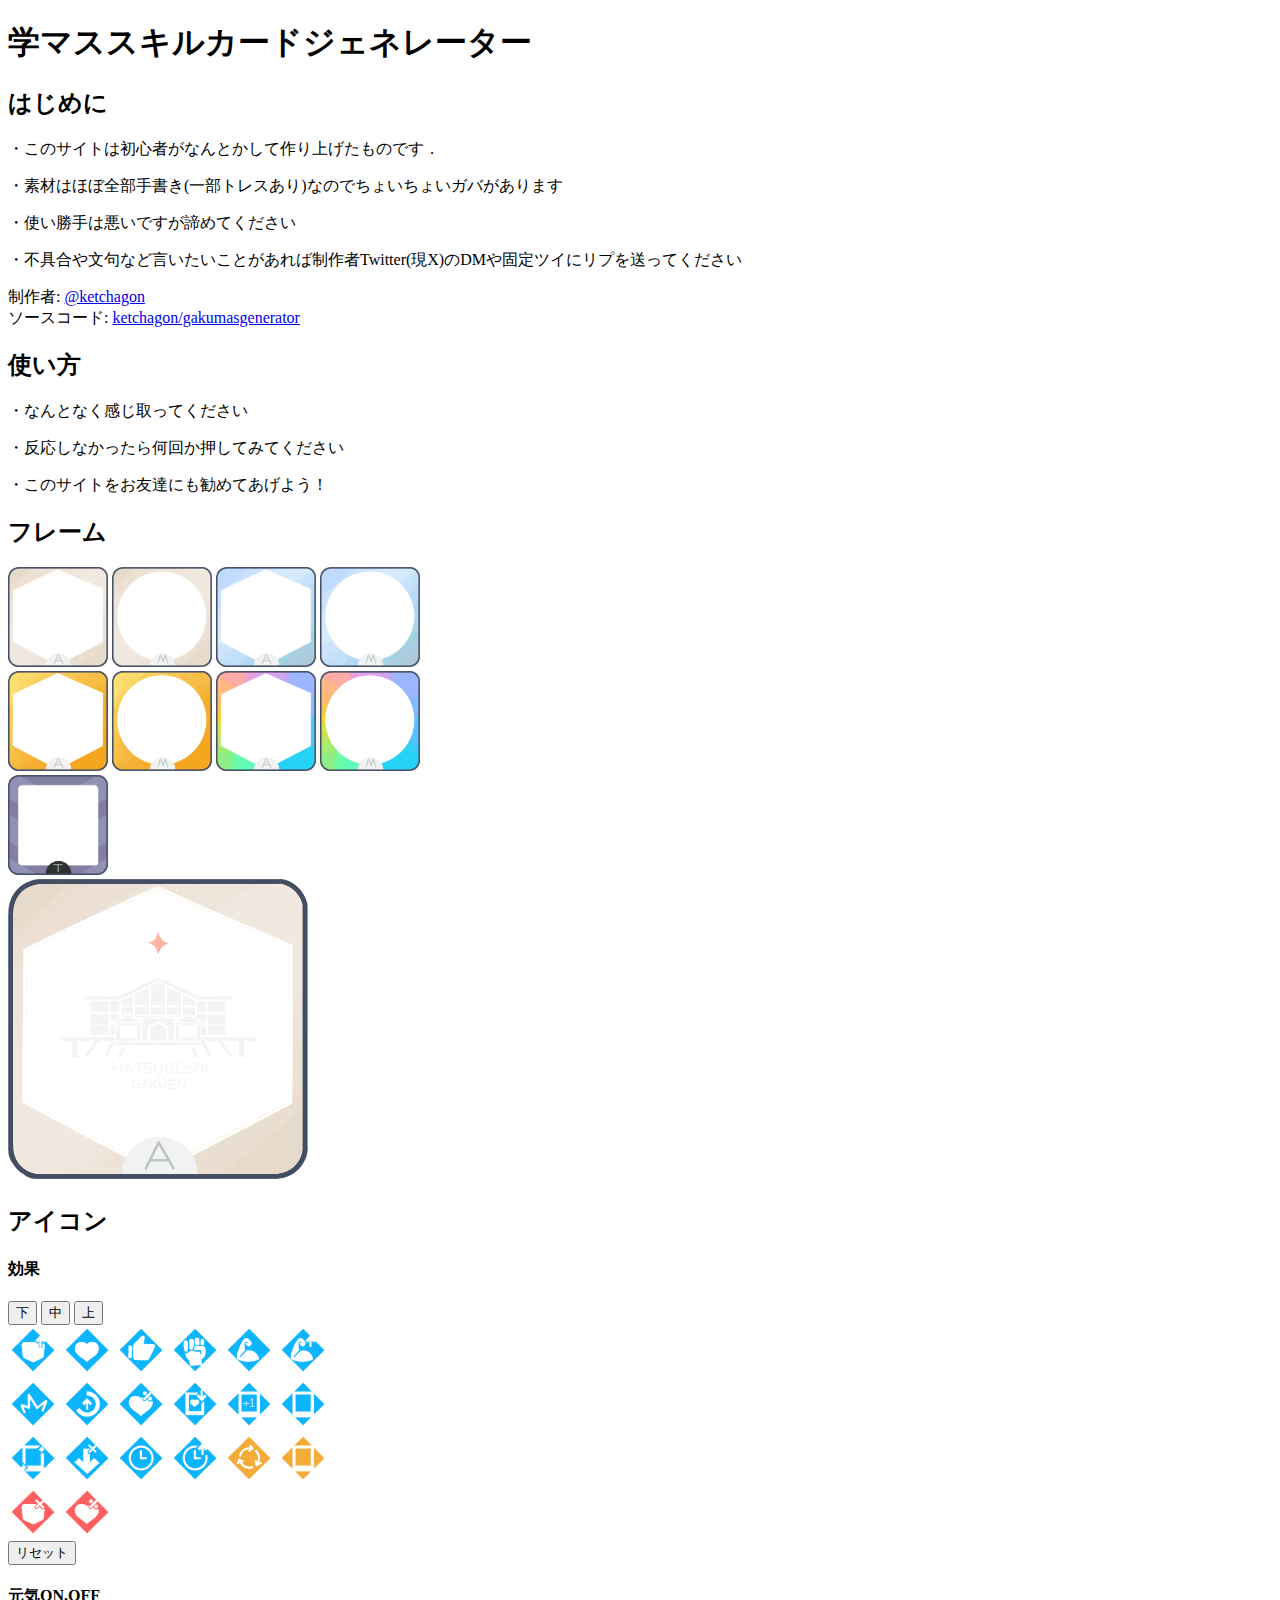
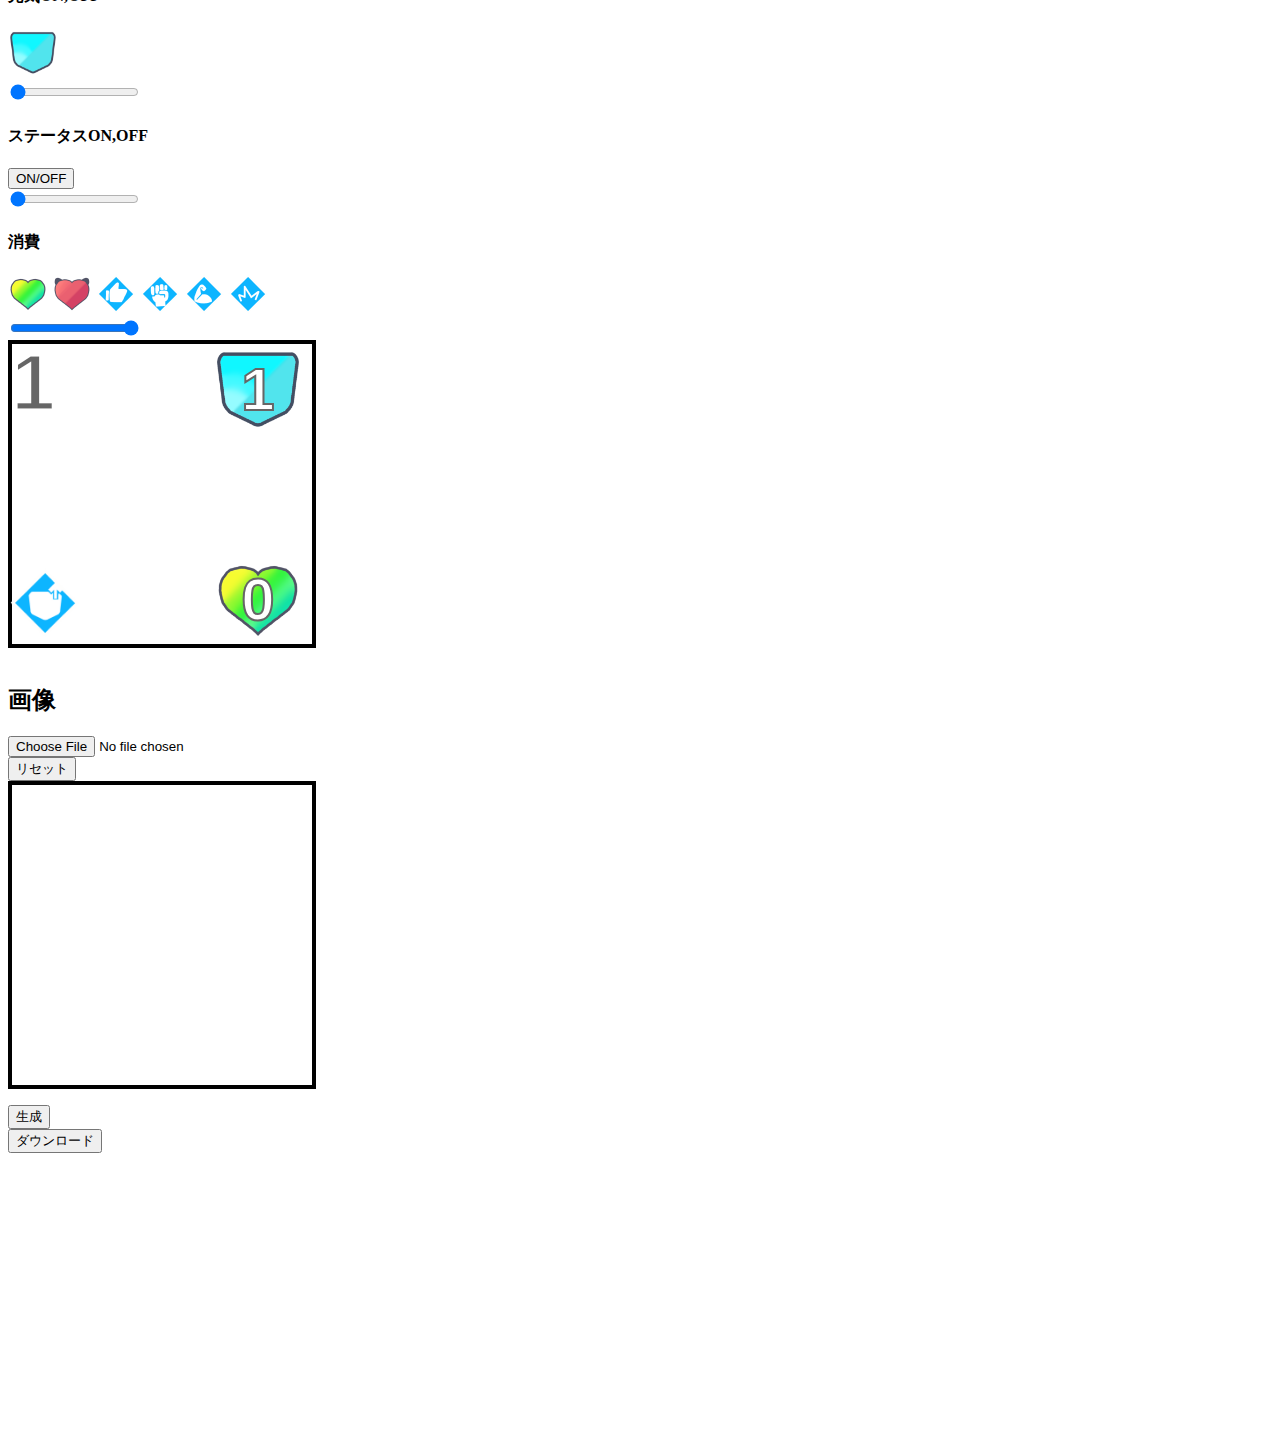
==== index.html @ db41cba2 "Update index.html" ====
<!DOCTYPE html>
<head>
    <meta charset="UTF-8">
    <title>
        学マススキルカードジェネレーター
    </title>
    <link rel="stylesheet" href="arekore.css">
    <meta name="viewport" content="width=device-width,initial-scale=1">

</head>
<body>
    <h1>学マススキルカードジェネレーター</h1>
    <section>
        <h2>はじめに</h2>
        <p>・このサイトは初心者がなんとかして作り上げたものです．</p>
        <p>・素材はほぼ全部手書き(一部トレスあり)なのでちょいちょいガバがあります</p>
        <p>・使い勝手は悪いですが諦めてください</p>
        <p>・不具合や文句など言いたいことがあれば制作者Twitter(現X)のDMや固定ツイにリプを送ってください</p>
        <p>
            制作者:
            <a href = "https://x.com/ketchagon">@ketchagon</a><br>
            ソースコード:
            <a href = "https://github.com/ketchagon/gakumasgenerator">ketchagon/gakumasgenerator</a><br>
        </p>
    </section>

    <section>
        <h2>使い方</h2>
        <p>・なんとなく感じ取ってください</p>
        <p>・反応しなかったら何回か押してみてください</p>
        <p>・このサイトをお友達にも勧めてあげよう！</p>
    </section>
    
    <section>
        <h2>フレーム</h2>
        <img src = 'image/N_A_Frame.png' onclick="NAF()" width = "100" height = "100">
        <img src = 'image/N_M_Frame.png' onclick="NMF()" width = "100" height = "100">
        <img src = 'image/R_A_Frame.png' onclick="RAF()" width = "100" height = "100">
        <img src = 'image/R_M_Frame.png' onclick="RMF()" width = "100" height = "100"><br>
        <img src = 'image/SR_A_Frame.png' onclick="SRAF()" width = "100" height = "100">
        <img src = 'image/SR_M_Frame.png' onclick="SRMF()" width = "100" height = "100">
        <img src = 'image/SSR_A_Frame.png' onclick="SSRAF()" width = "100" height = "100">
        <img src = 'image/SSR_M_Frame.png' onclick="SSRMF()" width = "100" height = "100"><br>
        <img src = 'image/T_Frame.png' onclick="TF()" width = "100" height = "100"><br>
        <div class = "layer-wrap">
            <canvas id = "Background" width = "300" height = "300"></canvas>
            <canvas id = "Frame" width = "300" height = "300"></canvas>
            
        </div><br>
        <br><br><br><br><br><br><br><br><br><br><br><br><br><br><br><br>
    </section>

    <section>
        <h2>アイコン</h2>
        <h4>効果</h4>
        <input type = "button" id = "effect1" onclick = "sita()" value = "下"></input>
        <input type = "button" id = "effect2" onclick = "naka()" value = "中"></input>
        <input type = "button" id = "effect3" onclick = "ue()" value = "上"></input><br>
    
        <img src = 'image/Genki.png' width = "50" height = "50" onclick = "genki()">
        <img src = 'image/TairyokuKaifuku.png' width = "50" height = "50" onclick = "tairyokukaifuku()">
        <img src = 'image/Kouinshou.png' width = "50" height = "50" onclick="kouinshou()">
        <img src = 'image/Yaruki.png' width = "50" height = "50" onclick="yaruki()">
        <img src = 'image/Kouchou.png' width = "50" height = "50" onclick="kouchou()">
        <img src = 'image/Zekkouchou.png' width = "50" height = "50" onclick="zekkouchou()"><br>
        <img src = 'image/Shuchu.png' width = "50" height = "50" onclick="shuchu()">
        <img src = 'image/Percent.png' width = "50" height = "50" onclick="percent()">
        <img src = 'image/ShouhiTairyokuGenshou.png' width = "50" height = "50" onclick="shouhitairyokugenshou()">
        <img src = 'image/ShouhiTairyokuSakugen.png' width = "50" height = "50" onclick="shouhitairyokusakugen()">
        <img src = 'image/CardShiyousuTsuika.png' width = "50" height = "50" onclick="cardshiyousutsuika()">
        <img src = 'image/CardDraw.png' width = "50" height = "50" onclick="carddraw()"><br>
        <img src = 'image/Card2Bai.png' width = "50" height = "50" onclick="card2bai()">
        <img src = 'image/TeikaJoutaiMukou.png' width = "50" height = "50" onclick="teikajoutaimukou()">
        <img src = 'image/NextTurn.png' width = "50" height = "50" onclick="nextturn()">
        <img src = 'image/ExTurn.png' width = "50" height = "50" onclick="exturn()">
        <img src = 'image/AfterTurn.png' width = "50" height = "50" onclick="afterturn()">
        <img src = 'image/CardGenerate.png' width = "50" height = "50" onclick="cardgenerate()"><br>
        <img src = 'image/GenkiZoukaMukou.png' width = "50" height = "50" onclick="genkizoukamukou()">
        <img src = 'image/ShouhiTairyokuZouka.png' width = "50" height = "50" onclick="shouhitairyokuzouka()"><br>
        <input type = "button" id = "Efreset" value = "リセット" onclick="efreset()"></input><br>

        <h4>元気ON,OFF</h4>
        <img src = "image/GenkiTsuika.png" width="50" height="50" onclick="genkiswich()"><br>
        <input type="range" id = "GenkiSlider" min="1" max="100" value="1" step="1">
        <br>
        <h4>ステータスON,OFF</h4>
        <input type="button" id = "status" value="ON/OFF" onclick="statusswich()"></input><br>
        <input type="range" id = "StatusSlider" min="1" max="100" value="1" step="1"><br>
        <h4>消費</h4>
        <img src = "image/GenkiShouhi.png" width="40" height="40" onclick="genkishouhi()">
        <img src = "image/TairyokuShouhi.png" width="40" height="40" onclick="tairyokushouhi()">
        <img src = "image/Kouinshou.png" width="40" height="40" onclick="kouinshoushouhi()">
        <img src = "image/Yaruki.png" width="40" height="40" onclick="yarukishouhi()">
        <img src = "image/Kouchou.png" width="40" height="40" onclick="kouchoushouhi()">
        <img src = "image/Shuchu.png" width="40" height="40" onclick="shuchushouhi()"><br>
        <input type="range" id = "ShouhiSlider" min="-10" max="0" value="0" step="1"><br>
        <div class = "layer-wrap">
            <canvas id = "kara" width = "300" height = "300"  style="border:4px solid"></canvas>
            <canvas id = "Effect1" width = "300" height = "300" ></canvas>
            <canvas id = "Effect2" width = "300" height = "300" ></canvas>
            <canvas id = "Effect3" width = "300" height = "300" ></canvas>
            <canvas id = "Genki" width = "300" height = "300"></canvas>
            <canvas id = "Shouhi" width = "300" height = "300"></canvas>
            <canvas id = "GenkiText" width="300" height="300"></canvas>
            <canvas id = "ShouhiText" width="300" height="300"></canvas>
            <canvas id = "StatusText" width="300" height="300"></canvas>
        </div>
            <br><br><br><br><br><br><br><br><br><br><br><br><br><br><br><br><br><br>
    </section>

    <section>
        <h2>画像</h2>
        <input type = "file" onchange= "ImgChange(this.files,'CardArea')"></input><br>
        <input type = "button" id = "filereset" value = "リセット" onclick = "filereset()"></input><br>
        <div class = "layer-wrap">
            <canvas id = "kara" width = "300" height = "300"  style="border:4px solid"></canvas>
            <canvas id = "CardArea" width = "300" height = "300"></canvas>
        </div>
        <br><br><br><br><br><br><br><br><br><br><br><br><br><br><br><br><br><br>
        <input type = "button" id = "generate" value = "生成" onclick="Generate()"><br>
        <input type = "button" id = "download" value = "ダウンロード" onclick="Download()"><br>
        <div class="layer-wrap">
            <canvas id = "CardGenerateArea" width="300" height="300"></canvas>
        </div>
        <br>
    </section>

    <script>
        var efpos = 1;
        var gesw = 1;
        var stsw = 1;

        window.onload = function(){
            var bgcvs = document.getElementById("Background");
            var bgctx = bgcvs.getContext('2d');
            var bgimg = new Image();
            bgimg.src = "image/N_Back.png";
            bgimg.onload = function(){
                bgctx.drawImage(bgimg,0,0,300,300);
            }

            var frcvs = document.getElementById("Frame");
            var frctx = frcvs.getContext('2d');
            var frimg = new Image();
            frimg.src = "image/N_A_Frame.png";
            frimg.onload = function(){
                frctx.drawImage(frimg,0,0,300,300);
            }

            var efcvs = document.getElementById("Effect1");
            var efctx = efcvs.getContext('2d');
            var efimg = new Image();
            efimg.src = "image/Genki.png";
            efimg.onload = function(){
                efctx.drawImage(efimg,2,228,70,70);
            }

            var gecvs = document.getElementById("Genki");
            var gectx = gecvs.getContext('2d');
            var geimg = new Image();
            geimg.src = "image/GenkiTsuika.png";
            geimg.onload = function(){
                gectx.drawImage(geimg,205,5,90,90);
            }

            var shcvs = document.getElementById("Shouhi");
            var shctx = shcvs.getContext('2d');
            var shimg = new Image();
            shimg.src = "image/GenkiShouhi.png";
            shimg.onload = function(){
                shctx.drawImage(shimg,205,215,90,90);
            }

            var gsl = document.getElementById("GenkiSlider");
            var gtcvs = document.getElementById("GenkiText");
            var gtctx = gtcvs.getContext('2d');
            gtctx.font = "bold 60px Arial";
            gtctx.textAlign = "center";
            gtctx.strokeStyle = "#666666";
            gtctx.fillStyle = "#ffffff";
            gtctx.lineWidth = "2";
            gtctx.fillText(gsl.value,250,70);
            gtctx.strokeText(gsl.value,250,70);

            var ssl = document.getElementById("ShouhiSlider");
            var sscvs = document.getElementById("ShouhiText");
            var ssctx = sscvs.getContext('2d');
            ssctx.font ="bold 60px Arial";
            ssctx.textAlign = "center";
            ssctx.strokeStyle = "#666666";
            ssctx.fillStyle = "#ffffff";
            ssctx.lineWidth = "2";
            ssctx.fillText(ssl.value,250,280);
            ssctx.strokeText(ssl.value,250,280);

            var stl = document.getElementById("StatusSlider");
            var stcvs = document.getElementById("StatusText");
            var stctx = stcvs.getContext('2d');
            stctx.font ="bold 80px Arial";
            stctx.textAlign = "left";
            stctx.strokeStyle = "#ffffff";
            stctx.fillStyle = "#666666";
            stctx.lineWidth = "3";
            stctx.fillText(stl.value,3,70);
            stctx.strokeText(stl.value,3,70);
        }


        function ImgChange(files,CardArea){
            var cacvs = document.getElementById("CardArea");
            var cactx = cacvs.getContext('2d');
            var reader = new FileReader();
            reader.onload = function(event){
                var gazo = new Image();
                gazo.onload = function(){
                    var gazoW = gazo.naturalWidth;
                    var gazoH = gazo.naturalHeight;
                    var 縦横比 = gazoH / gazoW;
                    if(縦横比 <= 1){
                        var afterW = 300;
                        var after = 1 / gazoW;
                        var afterH = after * gazoH;
                    }
                    else{
                        var afterH = 300;
                        var after = 1 / gazoH;
                        var afterW = after * gazoW;
                    }
                    cactx.clearRect(0, 0, 300, 300);
                    cactx.drawImage(gazo,0,0,300,300);
                    cactx.clearRect(0, 0, 30, 30); //左上
                    cactx.clearRect(270, 0, 30, 30); //右上
                    cactx.clearRect(0, 270, 30, 30); //左下
                    cactx.clearRect(270, 270, 30, 30); //右下
                    cactx.clearRect(0, 0, 300, 2); //上
                    cactx.clearRect(0, 298, 300, 2); //下
                    cactx.clearRect(0, 0, 10, 300); //左
                    cactx.clearRect(290, 0, 10, 300); //右
                }
                gazo.src = event.target.result;
            }
            reader.readAsDataURL(files[0]);
        }

        function filereset(){
            var cacvs = document.getElementById("CardArea");
            var cactx = cacvs.getContext('2d');
            cactx.clearRect(0,0,300,300);
        }

        function NAF(){
            var frcvs = document.getElementById("Frame");
            var frctx = frcvs.getContext('2d');
            var frimg = new Image();
            frimg.src = "image/N_A_Frame.png";
            frimg.onload = function(){
                frctx.clearRect(0, 0, 300, 300);
                frctx.drawImage(frimg,0,0,300,300);
            }
            var bgcvs = document.getElementById("Background");
            var bgctx = bgcvs.getContext('2d');
            var bgimg = new Image();
            bgimg.src = "image/N_Back.png";
            bgimg.onload = function(){
                bgctx.clearRect(0, 0, 300, 300);
                bgctx.drawImage(bgimg,0,0,300,300);
            }
        }

        function NMF(){
            var frcvs = document.getElementById("Frame");
            var frctx = frcvs.getContext('2d');
            var frimg = new Image();
            frimg.src = "image/N_M_Frame.png";
            frimg.onload = function(){
                frctx.clearRect(0, 0, 300, 300);
                frctx.drawImage(frimg,0,0,300,300);
            }
            var bgcvs = document.getElementById("Background");
            var bgctx = bgcvs.getContext('2d');
            var bgimg = new Image();
            bgimg.src = "image/N_Back.png";
            bgimg.onload = function(){
                bgctx.clearRect(0, 0, 300, 300);
                bgctx.drawImage(bgimg,0,0,300,300);
            }
        }

        function RAF(){
            var frcvs = document.getElementById("Frame");
            var frctx = frcvs.getContext('2d');
            var frimg = new Image();
            frimg.src = "image/R_A_Frame.png";
            frimg.onload = function(){
                frctx.clearRect(0, 0, 300, 300);
                frctx.drawImage(frimg,0,0,300,300);
            }
            var bgcvs = document.getElementById("Background");
            var bgctx = bgcvs.getContext('2d');
            var bgimg = new Image();
            bgimg.src = "image/R_Back.png";
            bgimg.onload = function(){
                bgctx.clearRect(0, 0, 300, 300);
                bgctx.drawImage(bgimg,0,0,300,300);
            }
        }

        function RMF(){
            var frcvs = document.getElementById("Frame");
            var frctx = frcvs.getContext('2d');
            var frimg = new Image();
            frimg.src = "image/R_M_Frame.png";
            frimg.onload = function(){
                frctx.clearRect(0, 0, 300, 300);
                frctx.drawImage(frimg,0,0,300,300);
            }
            var bgcvs = document.getElementById("Background");
            var bgctx = bgcvs.getContext('2d');
            var bgimg = new Image();
            bgimg.src = "image/R_Back.png";
            bgimg.onload = function(){
                bgctx.clearRect(0, 0, 300, 300);
                bgctx.drawImage(bgimg,0,0,300,300);
            }
        }

        function SRAF(){
            var frcvs = document.getElementById("Frame");
            var frctx = frcvs.getContext('2d');
            var frimg = new Image();
            frimg.src = "image/SR_A_Frame.png";
            frimg.onload = function(){
                frctx.clearRect(0, 0, 300, 300);
                frctx.drawImage(frimg,0,0,300,300);
            }
            var bgcvs = document.getElementById("Background");
            var bgctx = bgcvs.getContext('2d');
            var bgimg = new Image();
            bgimg.src = "image/SR_Back.png";
            bgimg.onload = function(){
                bgctx.clearRect(0, 0, 300, 300);
                bgctx.drawImage(bgimg,0,0,300,300);
            }
        }

        function SRMF(){
            var frcvs = document.getElementById("Frame");
            var frctx = frcvs.getContext('2d');
            var frimg = new Image();
            frimg.src = "image/SR_M_Frame.png";
            frimg.onload = function(){
                frctx.clearRect(0, 0, 300, 300);
                frctx.drawImage(frimg,0,0,300,300);
            }
            var bgcvs = document.getElementById("Background");
            var bgctx = bgcvs.getContext('2d');
            var bgimg = new Image();
            bgimg.src = "image/SR_Back.png";
            bgimg.onload = function(){
                bgctx.clearRect(0, 0, 300, 300);
                bgctx.drawImage(bgimg,0,0,300,300);
            }
        }

        function SSRAF(){
            var frcvs = document.getElementById("Frame");
            var frctx = frcvs.getContext('2d');
            var frimg = new Image();
            frimg.src = "image/SSR_A_Frame.png";
            frimg.onload = function(){
                frctx.clearRect(0, 0, 300, 300);
                frctx.drawImage(frimg,0,0,300,300);
            }
            var bgcvs = document.getElementById("Background");
            var bgctx = bgcvs.getContext('2d');
            var bgimg = new Image();
            bgimg.src = "image/SSR_Back.png";
            bgimg.onload = function(){
                bgctx.clearRect(0, 0, 300, 300);
                bgctx.drawImage(bgimg,0,0,300,300);
            }
        }

        function SSRMF(){
            var frcvs = document.getElementById("Frame");
            var frctx = frcvs.getContext('2d');
            var frimg = new Image();
            frimg.src = "image/SSR_M_Frame.png";
            frimg.onload = function(){
                frctx.clearRect(0, 0, 300, 300);
                frctx.drawImage(frimg,0,0,300,300);
            }
            var bgcvs = document.getElementById("Background");
            var bgctx = bgcvs.getContext('2d');
            var bgimg = new Image();
            bgimg.src = "image/SSR_Back.png";
            bgimg.onload = function(){
                bgctx.clearRect(0, 0, 300, 300);
                bgctx.drawImage(bgimg,0,0,300,300);
            }
        }

        function TF(){
            var frcvs = document.getElementById("Frame");
            var frctx = frcvs.getContext('2d');
            var frimg = new Image();
            frimg.src = "image/T_Frame.png";
            frimg.onload = function(){
                frctx.clearRect(0, 0, 300, 300);
                frctx.drawImage(frimg,0,0,300,300);
            }
            var bgcvs = document.getElementById("Background");
            var bgctx = bgcvs.getContext('2d');
            var bgimg = new Image();
            bgimg.src = "image/T_Back.png";
            bgimg.onload = function(){
                bgctx.clearRect(0, 0, 300, 300);
                bgctx.drawImage(bgimg,0,0,300,300);
            }
        }

        function sita(){
            efpos = 1;
        }
        function naka(){
            efpos = 2;
        }
        function ue(){
            efpos = 3;
        }

        function genki(){
            var efimg = new Image();
            efimg.src = "image/Genki.png";
            if(efpos == 1){
                var efcvs = document.getElementById("Effect1");
                var efctx = efcvs.getContext('2d'); 
                efimg.onload = function(){
                    efctx.clearRect(0, 0, 300, 300);
                    efctx.drawImage(efimg,2,228,70,70);
                }
            }
            else if(efpos == 2){
                var efcvs = document.getElementById("Effect2");
                var efctx = efcvs.getContext('2d');
                efimg.onload = function(){
                    efctx.clearRect(0, 0, 300, 300);
                    efctx.drawImage(efimg,2,163,70,70);
                }
            }
            else{
                var efcvs = document.getElementById("Effect3");
                var efctx = efcvs.getContext('2d');
                efimg.onload = function(){
                    efctx.clearRect(0, 0, 300, 300);
                    efctx.drawImage(efimg,2,98,70,70);
                }
            }
            
        }

        function tairyokukaifuku(){
            var efimg = new Image();
            efimg.src = "image/TairyokuKaifuku.png";
            if(efpos == 1){
                
                var efcvs = document.getElementById("Effect1");
                var efctx = efcvs.getContext('2d');
                efimg.onload = function(){
                    efctx.clearRect(0, 0, 300, 300);
                    efctx.drawImage(efimg,2,228,70,70);
                }
            }
            else if(efpos == 2){
                var efcvs = document.getElementById("Effect2");
                var efctx = efcvs.getContext('2d');
                efimg.onload = function(){
                    efctx.clearRect(0, 0, 300, 300);
                    efctx.drawImage(efimg,2,163,70,70);
                }
            }
            else{
                var efcvs = document.getElementById("Effect3");
                var efctx = efcvs.getContext('2d');
                efimg.onload = function(){
                    efctx.clearRect(0, 0, 300, 300);
                    efctx.drawImage(efimg,2,98,70,70);
                }
            }
            
        }
        
        function kouinshou(){
            var efimg = new Image();
            efimg.src = "image/Kouinshou.png";
            if(efpos == 1){
                var efcvs = document.getElementById("Effect1");
                var efctx = efcvs.getContext('2d');
                efimg.onload = function(){
                    efctx.clearRect(0, 0, 300, 300);
                    efctx.drawImage(efimg,2,228,70,70);
                }
            }
            else if(efpos == 2){
                var efcvs = document.getElementById("Effect2");
                var efctx = efcvs.getContext('2d');
                efimg.onload = function(){
                    efctx.clearRect(0, 0, 300, 300);
                    efctx.drawImage(efimg,2,163,70,70);
                }
            }
            else{
                var efcvs = document.getElementById("Effect3");
                var efctx = efcvs.getContext('2d');
                efimg.onload = function(){
                    efctx.clearRect(0, 0, 300, 300);
                    efctx.drawImage(efimg,2,98,70,70);
                }
            }
            
        }

        function yaruki(){
            var efimg = new Image();
            efimg.src = "image/Yaruki.png";
            if(efpos == 1){
                var efcvs = document.getElementById("Effect1");
                var efctx = efcvs.getContext('2d');
                efimg.onload = function(){
                    efctx.clearRect(0, 0, 300, 300);
                    efctx.drawImage(efimg,2,228,70,70);
                }
            }
            else if(efpos == 2){
                var efcvs = document.getElementById("Effect2");
                var efctx = efcvs.getContext('2d');
                efimg.onload = function(){
                    efctx.clearRect(0, 0, 300, 300);
                    efctx.drawImage(efimg,2,163,70,70);
                }
            }
            else{
                var efcvs = document.getElementById("Effect3");
                var efctx = efcvs.getContext('2d');
                efimg.onload = function(){
                    efctx.clearRect(0, 0, 300, 300);
                    efctx.drawImage(efimg,2,98,70,70);
                }
            }
            
        }

        function kouchou(){
            var efimg = new Image();
            efimg.src = "image/Kouchou.png";
            if(efpos == 1){
                var efcvs = document.getElementById("Effect1");
                var efctx = efcvs.getContext('2d');
                efimg.onload = function(){
                    efctx.clearRect(0, 0, 300, 300);
                    efctx.drawImage(efimg,2,228,70,70);
                }
            }
            else if(efpos == 2){
                var efcvs = document.getElementById("Effect2");
                var efctx = efcvs.getContext('2d');
                efimg.onload = function(){
                    efctx.clearRect(0, 0, 300, 300);
                    efctx.drawImage(efimg,2,163,70,70);
                }
            }
            else{
                var efcvs = document.getElementById("Effect3");
                var efctx = efcvs.getContext('2d');
                efimg.onload = function(){
                    efctx.clearRect(0, 0, 300, 300);
                    efctx.drawImage(efimg,2,98,70,70);
                }
            }
            
        }

        function zekkouchou(){
            var efimg = new Image();
            efimg.src = "image/Zekkouchou.png";
            if(efpos == 1){
                var efcvs = document.getElementById("Effect1");
                var efctx = efcvs.getContext('2d');
                efimg.onload = function(){
                    efctx.clearRect(0, 0, 300, 300);
                    efctx.drawImage(efimg,2,228,70,70);
                }
            }
            else if(efpos == 2){
                var efcvs = document.getElementById("Effect2");
                var efctx = efcvs.getContext('2d');
                efimg.onload = function(){
                    efctx.clearRect(0, 0, 300, 300);
                    efctx.drawImage(efimg,2,163,70,70);
                }
            }
            else{
                var efcvs = document.getElementById("Effect3");
                var efctx = efcvs.getContext('2d');
                efimg.onload = function(){
                    efctx.clearRect(0, 0, 300, 300);
                    efctx.drawImage(efimg,2,98,70,70);
                }
            }
            
        }

        function shuchu(){
            var efimg = new Image();
            efimg.src = "image/Shuchu.png";
            if(efpos == 1){
                var efcvs = document.getElementById("Effect1");
                var efctx = efcvs.getContext('2d');
                efimg.onload = function(){
                    efctx.clearRect(0, 0, 300, 300);
                    efctx.drawImage(efimg,2,228,70,70);
                }
            }
            else if(efpos == 2){
                var efcvs = document.getElementById("Effect2");
                var efctx = efcvs.getContext('2d');
                efimg.onload = function(){
                    efctx.clearRect(0, 0, 300, 300);
                    efctx.drawImage(efimg,2,163,70,70);
                }
            }
            else{
                var efcvs = document.getElementById("Effect3");
                var efctx = efcvs.getContext('2d');
                efimg.onload = function(){
                    efctx.clearRect(0, 0, 300, 300);
                    efctx.drawImage(efimg,2,98,70,70);
                }
            }
            
        }

        function percent(){
            var efimg = new Image();
            efimg.src = "image/Percent.png";
            if(efpos == 1){
                var efcvs = document.getElementById("Effect1");
                var efctx = efcvs.getContext('2d');
                efimg.onload = function(){
                    efctx.clearRect(0, 0, 300, 300);
                    efctx.drawImage(efimg,2,228,70,70);
                }
            }
            else if(efpos == 2){
                var efcvs = document.getElementById("Effect2");
                var efctx = efcvs.getContext('2d');
                efimg.onload = function(){
                    efctx.clearRect(0, 0, 300, 300);
                    efctx.drawImage(efimg,2,163,70,70);
                }
            }
            else{
                var efcvs = document.getElementById("Effect3");
                var efctx = efcvs.getContext('2d');
                efimg.onload = function(){
                    efctx.clearRect(0, 0, 300, 300);
                    efctx.drawImage(efimg,2,98,70,70);
                }
            }
            
        }

        function shouhitairyokugenshou(){
            var efimg = new Image();
            efimg.src = "image/ShouhiTairyokuGenshou.png";
            if(efpos == 1){
                var efcvs = document.getElementById("Effect1");
                var efctx = efcvs.getContext('2d');
                efimg.onload = function(){
                    efctx.clearRect(0, 0, 300, 300);
                    efctx.drawImage(efimg,2,228,70,70);
                }
            }
            else if(efpos == 2){
                var efcvs = document.getElementById("Effect2");
                var efctx = efcvs.getContext('2d');
                efimg.onload = function(){
                    efctx.clearRect(0, 0, 300, 300);
                    efctx.drawImage(efimg,2,163,70,70);
                }
            }
            else{
                var efcvs = document.getElementById("Effect3");
                var efctx = efcvs.getContext('2d');
                efimg.onload = function(){
                    efctx.clearRect(0, 0, 300, 300);
                    efctx.drawImage(efimg,2,98,70,70);
                }
            }
            
        }

        function shouhitairyokusakugen(){
            var efimg = new Image();
            efimg.src = "image/ShouhiTairyokuSakugen.png";
            if(efpos == 1){
                var efcvs = document.getElementById("Effect1");
                var efctx = efcvs.getContext('2d');
                efimg.onload = function(){
                    efctx.clearRect(0, 0, 300, 300);
                    efctx.drawImage(efimg,2,228,70,70);
                }
            }
            else if(efpos == 2){
                var efcvs = document.getElementById("Effect2");
                var efctx = efcvs.getContext('2d');
                efimg.onload = function(){
                    efctx.clearRect(0, 0, 300, 300);
                    efctx.drawImage(efimg,2,163,70,70);
                }
            }
            else{
                var efcvs = document.getElementById("Effect3");
                var efctx = efcvs.getContext('2d');
                efimg.onload = function(){
                    efctx.clearRect(0, 0, 300, 300);
                    efctx.drawImage(efimg,2,98,70,70);
                }
            }
            
        }

        function cardshiyousutsuika(){
            var efimg = new Image();
            efimg.src = "image/CardShiyousuTsuika.png";
            if(efpos == 1){
                var efcvs = document.getElementById("Effect1");
                var efctx = efcvs.getContext('2d');
                efimg.onload = function(){
                    efctx.clearRect(0, 0, 300, 300);
                    efctx.drawImage(efimg,2,228,70,70);
                }
            }
            else if(efpos == 2){
                var efcvs = document.getElementById("Effect2");
                var efctx = efcvs.getContext('2d');
                efimg.onload = function(){
                    efctx.clearRect(0, 0, 300, 300);
                    efctx.drawImage(efimg,2,163,70,70);
                }
            }
            else{
                var efcvs = document.getElementById("Effect3");
                var efctx = efcvs.getContext('2d');
                efimg.onload = function(){
                    efctx.clearRect(0, 0, 300, 300);
                    efctx.drawImage(efimg,2,98,70,70);
                }
            }
            
        }

        function carddraw(){
            var efimg = new Image();
            efimg.src = "image/CardDraw.png";
            if(efpos == 1){
                var efcvs = document.getElementById("Effect1");
                var efctx = efcvs.getContext('2d');
                efimg.onload = function(){
                    efctx.clearRect(0, 0, 300, 300);
                    efctx.drawImage(efimg,2,228,70,70);
                }
            }
            else if(efpos == 2){
                var efcvs = document.getElementById("Effect2");
                var efctx = efcvs.getContext('2d');
                efimg.onload = function(){
                    efctx.clearRect(0, 0, 300, 300);
                    efctx.drawImage(efimg,2,163,70,70);
                }
            }
            else{
                var efcvs = document.getElementById("Effect3");
                var efctx = efcvs.getContext('2d');
                efimg.onload = function(){
                    efctx.clearRect(0, 0, 300, 300);
                    efctx.drawImage(efimg,2,98,70,70);
                }
            }
            
        }

        function card2bai(){
            var efimg = new Image();
            efimg.src = "image/Card2Bai.png";
            if(efpos == 1){
                var efcvs = document.getElementById("Effect1");
                var efctx = efcvs.getContext('2d');
                efimg.onload = function(){
                    efctx.clearRect(0, 0, 300, 300);
                    efctx.drawImage(efimg,2,228,70,70);
                }
            }
            else if(efpos == 2){
                var efcvs = document.getElementById("Effect2");
                var efctx = efcvs.getContext('2d');
                efimg.onload = function(){
                    efctx.clearRect(0, 0, 300, 300);
                    efctx.drawImage(efimg,2,163,70,70);
                }
            }
            else{
                var efcvs = document.getElementById("Effect3");
                var efctx = efcvs.getContext('2d');
                efimg.onload = function(){
                    efctx.clearRect(0, 0, 300, 300);
                    efctx.drawImage(efimg,2,98,70,70);
                }
            }
            
        }
        
        function teikajoutaimukou(){
            var efimg = new Image();
            efimg.src = "image/TeikaJoutaiMukou.png";
            if(efpos == 1){
                var efcvs = document.getElementById("Effect1");
                var efctx = efcvs.getContext('2d');
                efimg.onload = function(){
                    efctx.clearRect(0, 0, 300, 300);
                    efctx.drawImage(efimg,2,228,70,70);
                }
            }
            else if(efpos == 2){
                var efcvs = document.getElementById("Effect2");
                var efctx = efcvs.getContext('2d');
                efimg.onload = function(){
                    efctx.clearRect(0, 0, 300, 300);
                    efctx.drawImage(efimg,2,163,70,70);
                }
            }
            else{
                var efcvs = document.getElementById("Effect3");
                var efctx = efcvs.getContext('2d');
                efimg.onload = function(){
                    efctx.clearRect(0, 0, 300, 300);
                    efctx.drawImage(efimg,2,98,70,70);
                }
            }
            
        }

        function nextturn(){
            var efimg = new Image();
            efimg.src = "image/NextTurn.png";
            if(efpos == 1){
                var efcvs = document.getElementById("Effect1");
                var efctx = efcvs.getContext('2d');
                efimg.onload = function(){
                    efctx.clearRect(0, 0, 300, 300);
                    efctx.drawImage(efimg,2,228,70,70);
                }
            }
            else if(efpos == 2){
                var efcvs = document.getElementById("Effect2");
                var efctx = efcvs.getContext('2d');
                efimg.onload = function(){
                    efctx.clearRect(0, 0, 300, 300);
                    efctx.drawImage(efimg,2,163,70,70);
                }
            }
            else{
                var efcvs = document.getElementById("Effect3");
                var efctx = efcvs.getContext('2d');
                efimg.onload = function(){
                    efctx.clearRect(0, 0, 300, 300);
                    efctx.drawImage(efimg,2,98,70,70);
                }
            }
            
        }

        function exturn(){
            var efimg = new Image();
            efimg.src = "image/ExTurn.png";
            if(efpos == 1){
                var efcvs = document.getElementById("Effect1");
                var efctx = efcvs.getContext('2d');
                efimg.onload = function(){
                    efctx.clearRect(0, 0, 300, 300);
                    efctx.drawImage(efimg,2,228,70,70);
                }
            }
            else if(efpos == 2){
                var efcvs = document.getElementById("Effect2");
                var efctx = efcvs.getContext('2d');
                efimg.onload = function(){
                    efctx.clearRect(0, 0, 300, 300);
                    efctx.drawImage(efimg,2,163,70,70);
                }
            }
            else{
                var efcvs = document.getElementById("Effect3");
                var efctx = efcvs.getContext('2d');
                efimg.onload = function(){
                    efctx.clearRect(0, 0, 300, 300);
                    efctx.drawImage(efimg,2,98,70,70);
                }
            }
            
        }

        function afterturn(){
            var efimg = new Image();
            efimg.src = "image/AfterTurn.png";
            if(efpos == 1){
                var efcvs = document.getElementById("Effect1");
                var efctx = efcvs.getContext('2d');
                efimg.onload = function(){
                    efctx.clearRect(0, 0, 300, 300);
                    efctx.drawImage(efimg,2,228,70,70);
                }
            }
            else if(efpos == 2){
                var efcvs = document.getElementById("Effect2");
                var efctx = efcvs.getContext('2d');
                efimg.onload = function(){
                    efctx.clearRect(0, 0, 300, 300);
                    efctx.drawImage(efimg,2,163,70,70);
                }
            }
            else{
                var efcvs = document.getElementById("Effect3");
                var efctx = efcvs.getContext('2d');
                efimg.onload = function(){
                    efctx.clearRect(0, 0, 300, 300);
                    efctx.drawImage(efimg,2,98,70,70);
                }
            }
            
        }

        function cardgenerate(){
            var efimg = new Image();
            efimg.src = "image/CardGenerate.png";
            if(efpos == 1){
                var efcvs = document.getElementById("Effect1");
                var efctx = efcvs.getContext('2d');
                efimg.onload = function(){
                    efctx.clearRect(0, 0, 300, 300);
                    efctx.drawImage(efimg,2,228,70,70);
                }
            }
            else if(efpos == 2){
                var efcvs = document.getElementById("Effect2");
                var efctx = efcvs.getContext('2d');
                efimg.onload = function(){
                    efctx.clearRect(0, 0, 300, 300);
                    efctx.drawImage(efimg,2,163,70,70);
                }
            }
            else{
                var efcvs = document.getElementById("Effect3");
                var efctx = efcvs.getContext('2d');
                efimg.onload = function(){
                    efctx.clearRect(0, 0, 300, 300);
                    efctx.drawImage(efimg,2,98,70,70);
                }
            }
            
        }

        function shouhitairyokuzouka(){
            var efimg = new Image();
            efimg.src = "image/ShouhiTairyokuZouka.png";
            if(efpos == 1){
                var efcvs = document.getElementById("Effect1");
                var efctx = efcvs.getContext('2d');
                efimg.onload = function(){
                    efctx.clearRect(0, 0, 300, 300);
                    efctx.drawImage(efimg,2,228,70,70);
                }
            }
            else if(efpos == 2){
                var efcvs = document.getElementById("Effect2");
                var efctx = efcvs.getContext('2d');
                efimg.onload = function(){
                    efctx.clearRect(0, 0, 300, 300);
                    efctx.drawImage(efimg,2,163,70,70);
                }
            }
            else{
                var efcvs = document.getElementById("Effect3");
                var efctx = efcvs.getContext('2d');
                efimg.onload = function(){
                    efctx.clearRect(0, 0, 300, 300);
                    efctx.drawImage(efimg,2,98,70,70);
                }
            }
            
        }

        function genkizoukamukou(){
            var efimg = new Image();
            efimg.src = "image/GenkiZoukaMukou.png";
            if(efpos == 1){
                var efcvs = document.getElementById("Effect1");
                var efctx = efcvs.getContext('2d');
                efimg.onload = function(){
                    efctx.clearRect(0, 0, 300, 300);
                    efctx.drawImage(efimg,2,228,70,70);
                }
            }
            else if(efpos == 2){
                var efcvs = document.getElementById("Effect2");
                var efctx = efcvs.getContext('2d');
                efimg.onload = function(){
                    efctx.clearRect(0, 0, 300, 300);
                    efctx.drawImage(efimg,2,163,70,70);
                }
            }
            else{
                var efcvs = document.getElementById("Effect3");
                var efctx = efcvs.getContext('2d');
                efimg.onload = function(){
                    efctx.clearRect(0, 0, 300, 300);
                    efctx.drawImage(efimg,2,98,70,70);
                }
            }
            
        }

        function efreset(){
            var ef1cvs = document.getElementById("Effect1");
            var ef1ctx = ef1cvs.getContext('2d');
            ef1ctx.clearRect(0, 0, 300, 300);

            var ef2cvs = document.getElementById("Effect2");
            var ef2ctx = ef2cvs.getContext('2d');
            ef2ctx.clearRect(0, 0, 300, 300);

            var ef3cvs = document.getElementById("Effect3");
            var ef3ctx = ef3cvs.getContext('2d');
            ef3ctx.clearRect(0, 0, 300, 300);
        }

        function genkiswich(){
            var gecvs = document.getElementById("Genki");
            var gectx = gecvs.getContext('2d');
            var gsl = document.getElementById("GenkiSlider");
            var gtcvs = document.getElementById("GenkiText");
            var gtctx = gtcvs.getContext('2d');
            
            if(gesw == 1){
                gectx.clearRect(0, 0, 300, 300);
                gtctx.clearRect(0, 0, 300, 300);
                gesw = 0;
            }
            else{
                var geimg = new Image();
                geimg.src = "image/GenkiTsuika.png";
                geimg.onload = function(){
                    gectx.drawImage(geimg,205,5,90,90);
                }
                gtctx.font = ("bold 60px Arial");
                gtctx.textAlign = "center";
                gtctx.fillStyle = "#ffffff";
                gtctx.lineWidth = "2";
                gtctx.clearRect(0,0,300,300);
                gtctx.fillText(gsl.value,250,70);
                gtctx.strokeText(gsl.value,250,70);
                gesw = 1;
            } 
        }

        function statusswich(){
            var stl = document.getElementById("StatusSlider");
            var stcvs = document.getElementById("StatusText");
            var stctx = stcvs.getContext('2d');
            
            if(stsw == 1){
                stctx.clearRect(0, 0, 300, 300);
                stsw = 0;
            }
            else{
                stctx.font = "bold 80px Arial"
                stctx.textAlign = "left";
                stctx.strokeStyle = "#ffffff";
                stctx.fillStyle = "#666666";
                stctx.lineWidth = "3";
                stctx.clearRect(0,0,300,300);
                stctx.fillText(stl.value,1,70);
                stctx.strokeText(stl.value,1,70);
                stsw = 1;
            } 
        }

        function genkishouhi(){
            var shcvs = document.getElementById("Shouhi");
            var shctx = shcvs.getContext('2d');
            var shimg = new Image();
            shimg.src = "image/GenkiShouhi.png";
            shimg.onload = function(){
                shctx.clearRect(0,0,300,300);
                shctx.drawImage(shimg,205,215,90,90);
            }
        }

        function tairyokushouhi(){
            var shcvs = document.getElementById("Shouhi");
            var shctx = shcvs.getContext('2d');
            var shimg = new Image();
            shimg.src = "image/TairyokuShouhi.png";
            shimg.onload = function(){
                shctx.clearRect(0,0,300,300);
                shctx.drawImage(shimg,205,215,90,90);
            }
        }

        function kouinshoushouhi(){
            var shcvs = document.getElementById("Shouhi");
            var shctx = shcvs.getContext('2d');
            var shimg = new Image();
            shimg.src = "image/Kouinshou.png";
            shimg.onload = function(){
                shctx.clearRect(0,0,300,300);
                shctx.drawImage(shimg,205,175,90,90);
            }
        }

        function yarukishouhi(){
            var shcvs = document.getElementById("Shouhi");
            var shctx = shcvs.getContext('2d');
            var shimg = new Image();
            shimg.src = "image/Yaruki.png";
            shimg.onload = function(){
                shctx.clearRect(0,0,300,300);
                shctx.drawImage(shimg,205,175,90,90);
            }
        }

        function kouchoushouhi(){
            var shcvs = document.getElementById("Shouhi");
            var shctx = shcvs.getContext('2d');
            var shimg = new Image();
            shimg.src = "image/Kouchou.png";
            shimg.onload = function(){
                shctx.clearRect(0,0,300,300);
                shctx.drawImage(shimg,205,175,90,90);
            }
        }

        function shuchushouhi(){
            var shcvs = document.getElementById("Shouhi");
            var shctx = shcvs.getContext('2d');
            var shimg = new Image();
            shimg.src = "image/Shuchu.png";
            shimg.onload = function(){
                shctx.clearRect(0,0,300,300);
                shctx.drawImage(shimg,205,175,90,90);
            }
        }

        function genkitsuika(){
            var gsl = document.getElementById("GenkiSlider");
            var gtcvs = document.getElementById("GenkiText");
            var gtctx = gtcvs.getContext('2d');
            gtctx.font = ("bold 60px Arial");
            gtctx.textAlign = "center";
            gtctx.fillStyle = "#ffffff";
            gtctx.lineWidth = "2";
            
            if(gesw == 1){
                gtctx.clearRect(0,0,300,300);
                gtctx.fillText(gsl.value,250,70);
                gtctx.strokeText(gsl.value,250,70);
            }
        }

        function cost(){
            var ssl = document.getElementById("ShouhiSlider");
            var sscvs = document.getElementById("ShouhiText");
            var ssctx = sscvs.getContext('2d');
            ssctx.font =("bold 60px Arial");
            ssctx.textAlign = "center";
            ssctx.fillStyle = "#ffffff";
            ssctx.lineWidth = "2";
            ssctx.clearRect(0,0,300,300);
            ssctx.fillText(ssl.value,250,280);
            ssctx.strokeText(ssl.value,250,280);
        }

        function statusup(){
            var stl = document.getElementById("StatusSlider");
            var stcvs = document.getElementById("StatusText");
            var stctx = stcvs.getContext('2d');
            stctx.font = "bold 80px Arial"
            stctx.textAlign = "left";
            stctx.strokeStyle = "#ffffff";
            stctx.fillStyle = "#666666";
            stctx.lineWidth = "3";
            
            if(stsw == 1){
                stctx.clearRect(0,0,300,300);
                stctx.fillText(stl.value,3,70);
                stctx.strokeText(stl.value,3,70);
            }
        }

        var gsl = document.getElementById("GenkiSlider");
        gsl.addEventListener('input',genkitsuika);

        var ssl = document.getElementById("ShouhiSlider");
        ssl.addEventListener('input',cost);

        var stl = document.getElementById("StatusSlider");
        stl.addEventListener('input',statusup);

        

        function Generate(){
            var bgcvs =document.getElementById("Background");
            var bgctx = bgcvs.getContext('2d');

            var cacvs = document.getElementById("CardArea");
            var cactx = cacvs.getContext('2d');

            var frcvs = document.getElementById("Frame");
            var frctx = frcvs.getContext('2d');

            var ef1cvs = document.getElementById("Effect1");
            var ef1ctx = ef1cvs.getContext('2d');

            var ef2cvs = document.getElementById("Effect2");
            var ef2ctx = ef2cvs.getContext('2d');

            var ef3cvs = document.getElementById("Effect3");
            var ef3ctx = ef3cvs.getContext('2d');

            var gecvs = document.getElementById("Genki");
            var gectx = gecvs.getContext('2d');

            var gtcvs = document.getElementById("GenkiText");
            var gtctx = gtcvs.getContext('2d');

            var shcvs = document.getElementById("Shouhi");
            var shctx = shcvs.getContext('2d');

            var sscvs = document.getElementById("ShouhiText");
            var ssctx = sscvs.getContext('2d');

            var cgcvs = document.getElementById("CardGenerateArea");
            var cgctx = cgcvs.getContext('2d');

            var stcvs =document.getElementById("StatusText");
            var stctx = stcvs.getContext('2d');

            // var cvs =document.getElementById("");
            // var ctx = cvs.getContext('2d');

            cgctx.clearRect(0,0,300,300);
            cgctx.drawImage(createImage(bgcvs),0,0);
            cgctx.drawImage(createImage(cacvs),0,0);
            cgctx.drawImage(createImage(frcvs),0,0);
            cgctx.drawImage(createImage(ef1cvs),0,0);
            cgctx.drawImage(createImage(ef2cvs),0,0);
            cgctx.drawImage(createImage(ef3cvs),0,0);
            cgctx.drawImage(createImage(gecvs),0,0);
            cgctx.drawImage(createImage(gtcvs),0,0);
            cgctx.drawImage(createImage(shcvs),0,0);
            cgctx.drawImage(createImage(sscvs),0,0);
            cgctx.drawImage(createImage(stcvs),0,0);
        }

        var createImage = function(cvs){
            var ctimg = new Image();
            ctimg.src = cvs.toDataURL("image/png");
            return ctimg;
        }

        function Download(){
            var docvs = document.getElementById("CardGenerateArea");
            let link = document.createElement("a");
            link.href = docvs.toDataURL("image/png");
            link.download = "OriginalCard.png"
            link.click();
        }
    </script>

</body>
---- arekore.css ----
.layer-wrap {
    width: 300px;
    position: relative;
  }
   
.layer-wrap canvas {
    position: absolute;
    top: 0;
    left: 0;
}
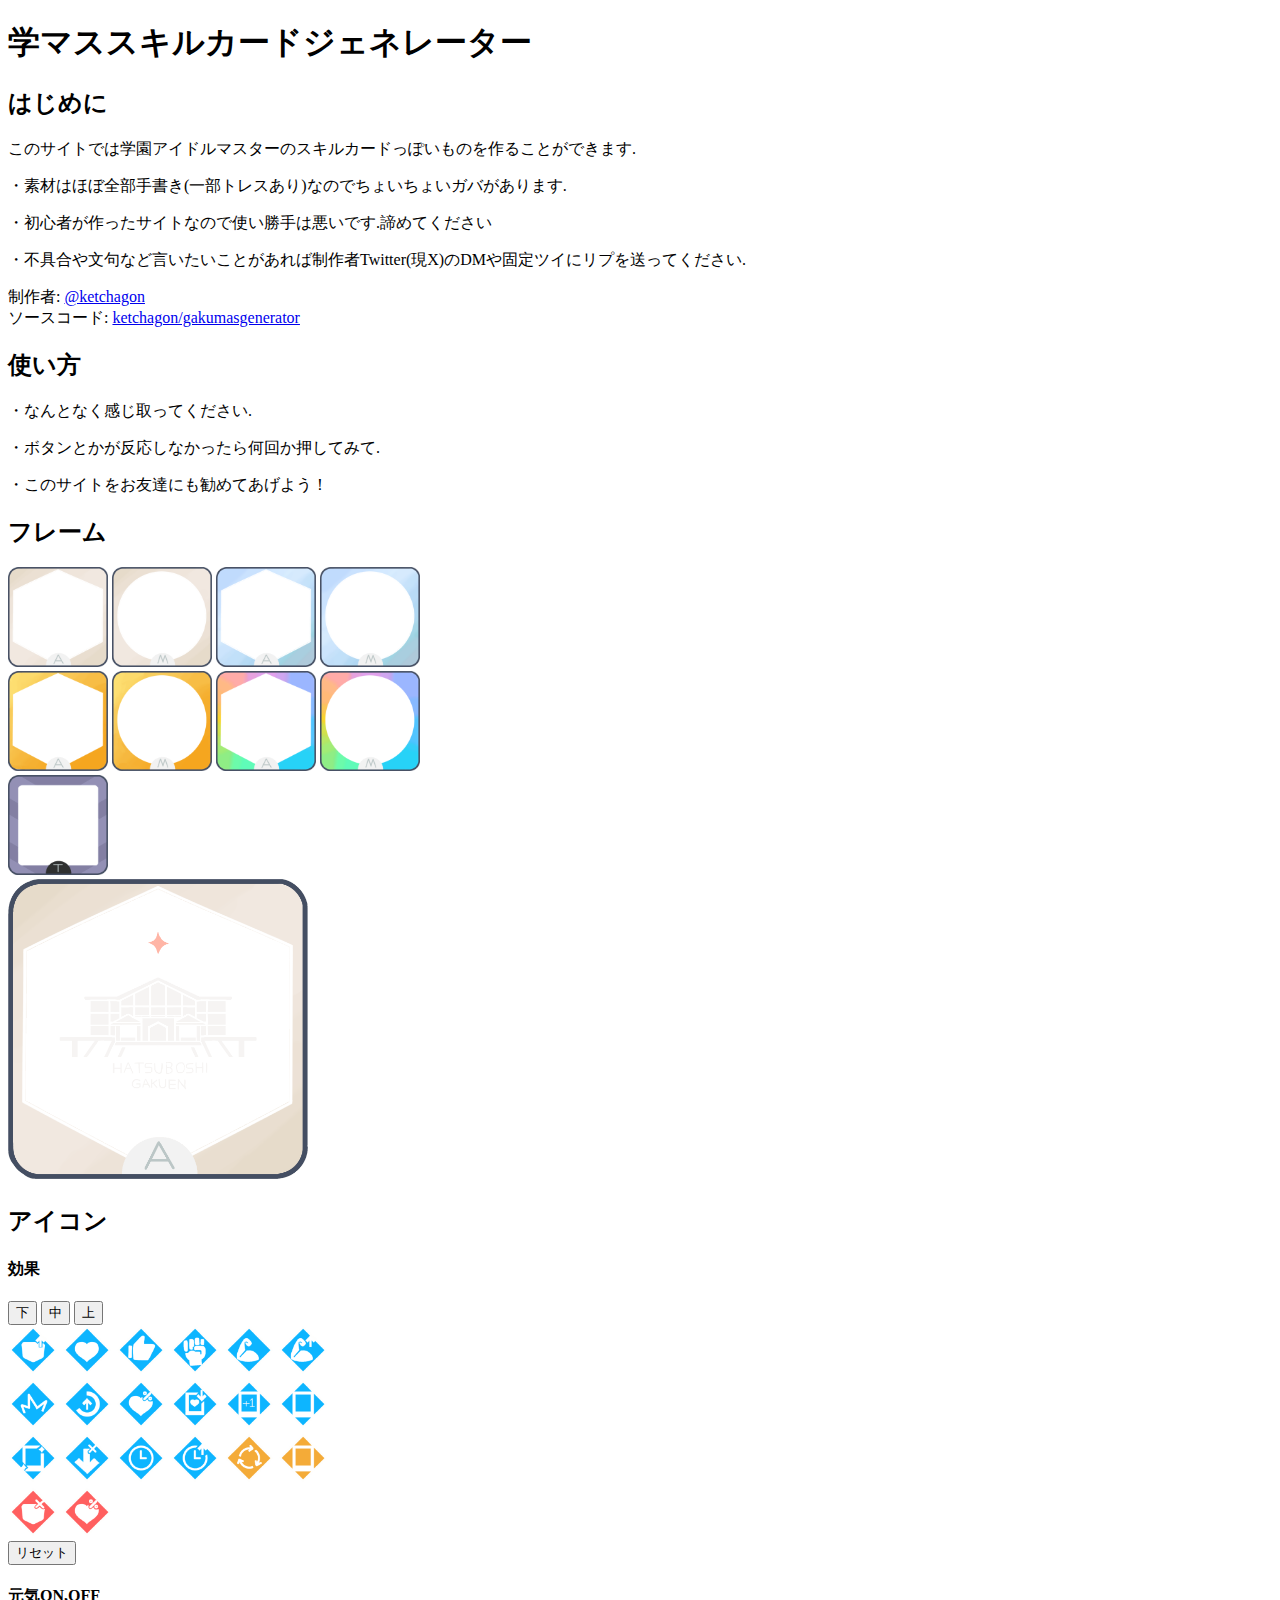
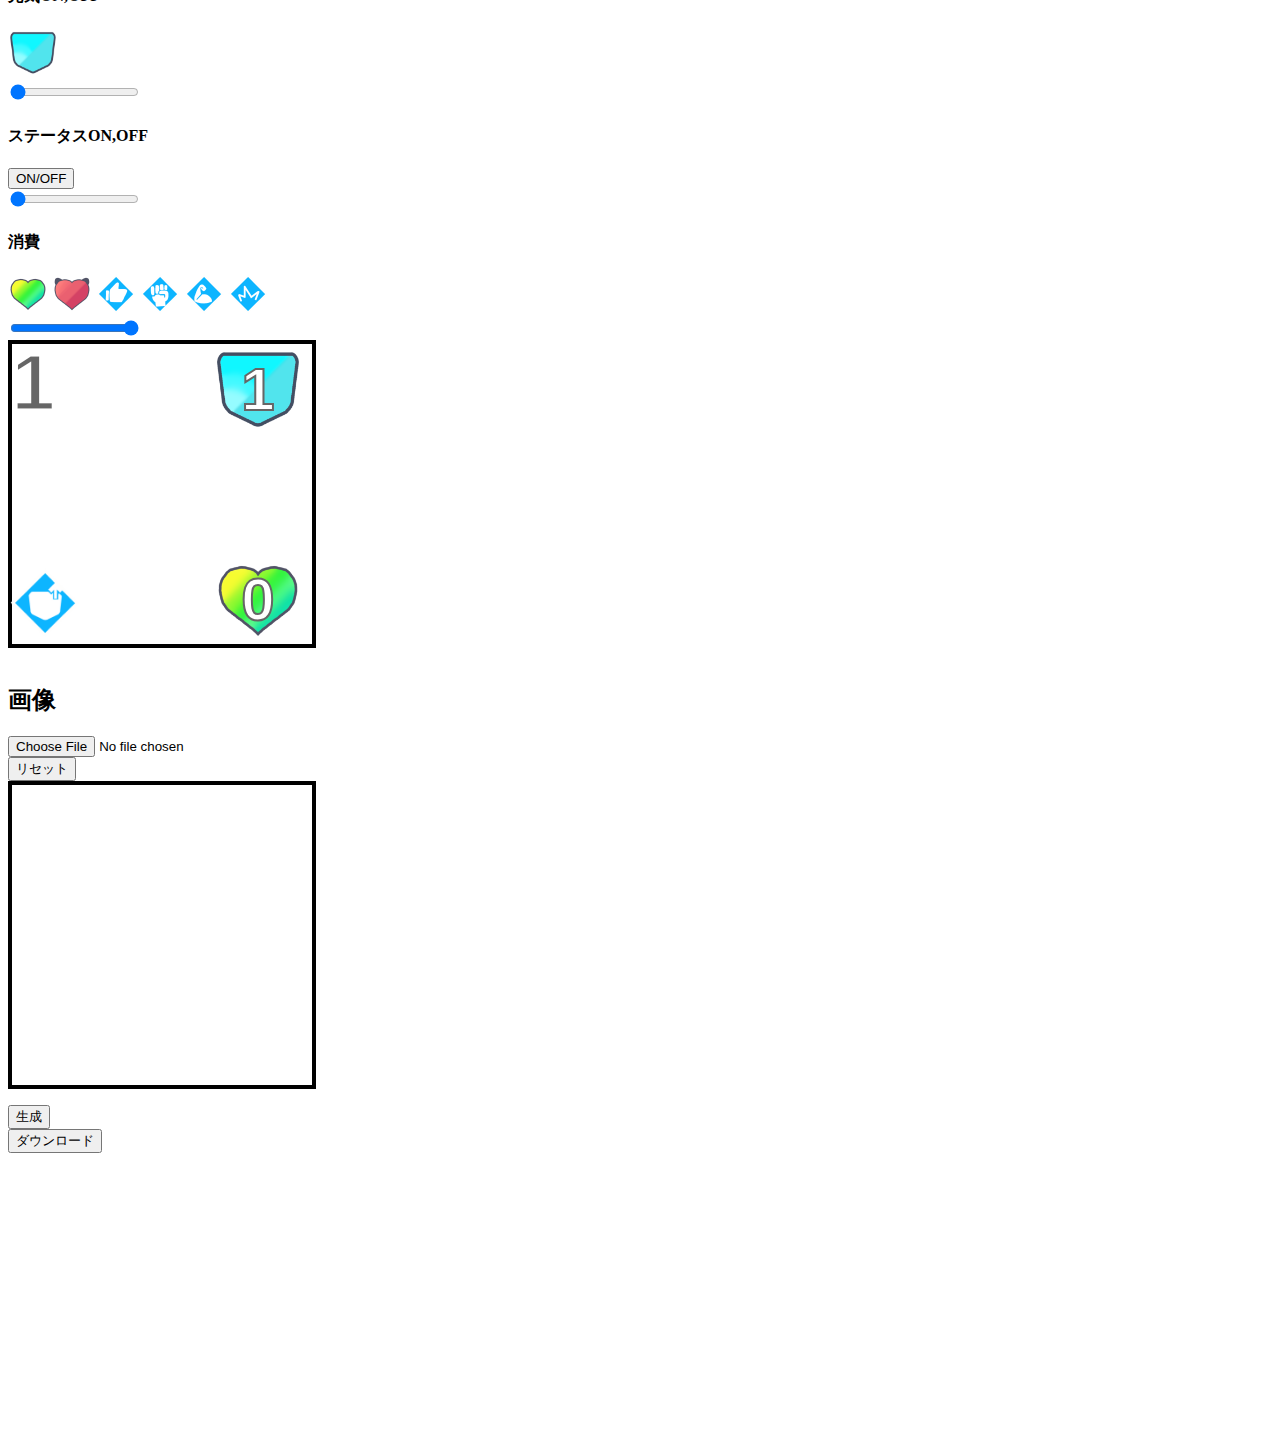
==== commit a003cae1: "Update index.html" ====
--- a/index.html
+++ b/index.html
@@ -12,10 +12,10 @@
     <h1>学マススキルカードジェネレーター</h1>
     <section>
         <h2>はじめに</h2>
-        <p>・このサイトは初心者がなんとかして作り上げたものです．</p>
-        <p>・素材はほぼ全部手書き(一部トレスあり)なのでちょいちょいガバがあります</p>
-        <p>・使い勝手は悪いですが諦めてください</p>
-        <p>・不具合や文句など言いたいことがあれば制作者Twitter(現X)のDMや固定ツイにリプを送ってください</p>
+        <p>このサイトでは学園アイドルマスターのスキルカードっぽいものを作ることができます.</p>
+        <p>・素材はほぼ全部手書き(一部トレスあり)なのでちょいちょいガバがあります.</p>
+        <p>・初心者が作ったサイトなので使い勝手は悪いです.諦めてください</p>
+        <p>・不具合や文句など言いたいことがあれば制作者Twitter(現X)のDMや固定ツイにリプを送ってください.</p>
         <p>
             制作者:
             <a href = "https://x.com/ketchagon">@ketchagon</a><br>
@@ -26,8 +26,8 @@
 
     <section>
         <h2>使い方</h2>
-        <p>・なんとなく感じ取ってください</p>
-        <p>・反応しなかったら何回か押してみてください</p>
+        <p>・なんとなく感じ取ってください.</p>
+        <p>・ボタンとかが反応しなかったら何回か押してみて.</p>
         <p>・このサイトをお友達にも勧めてあげよう！</p>
     </section>
     
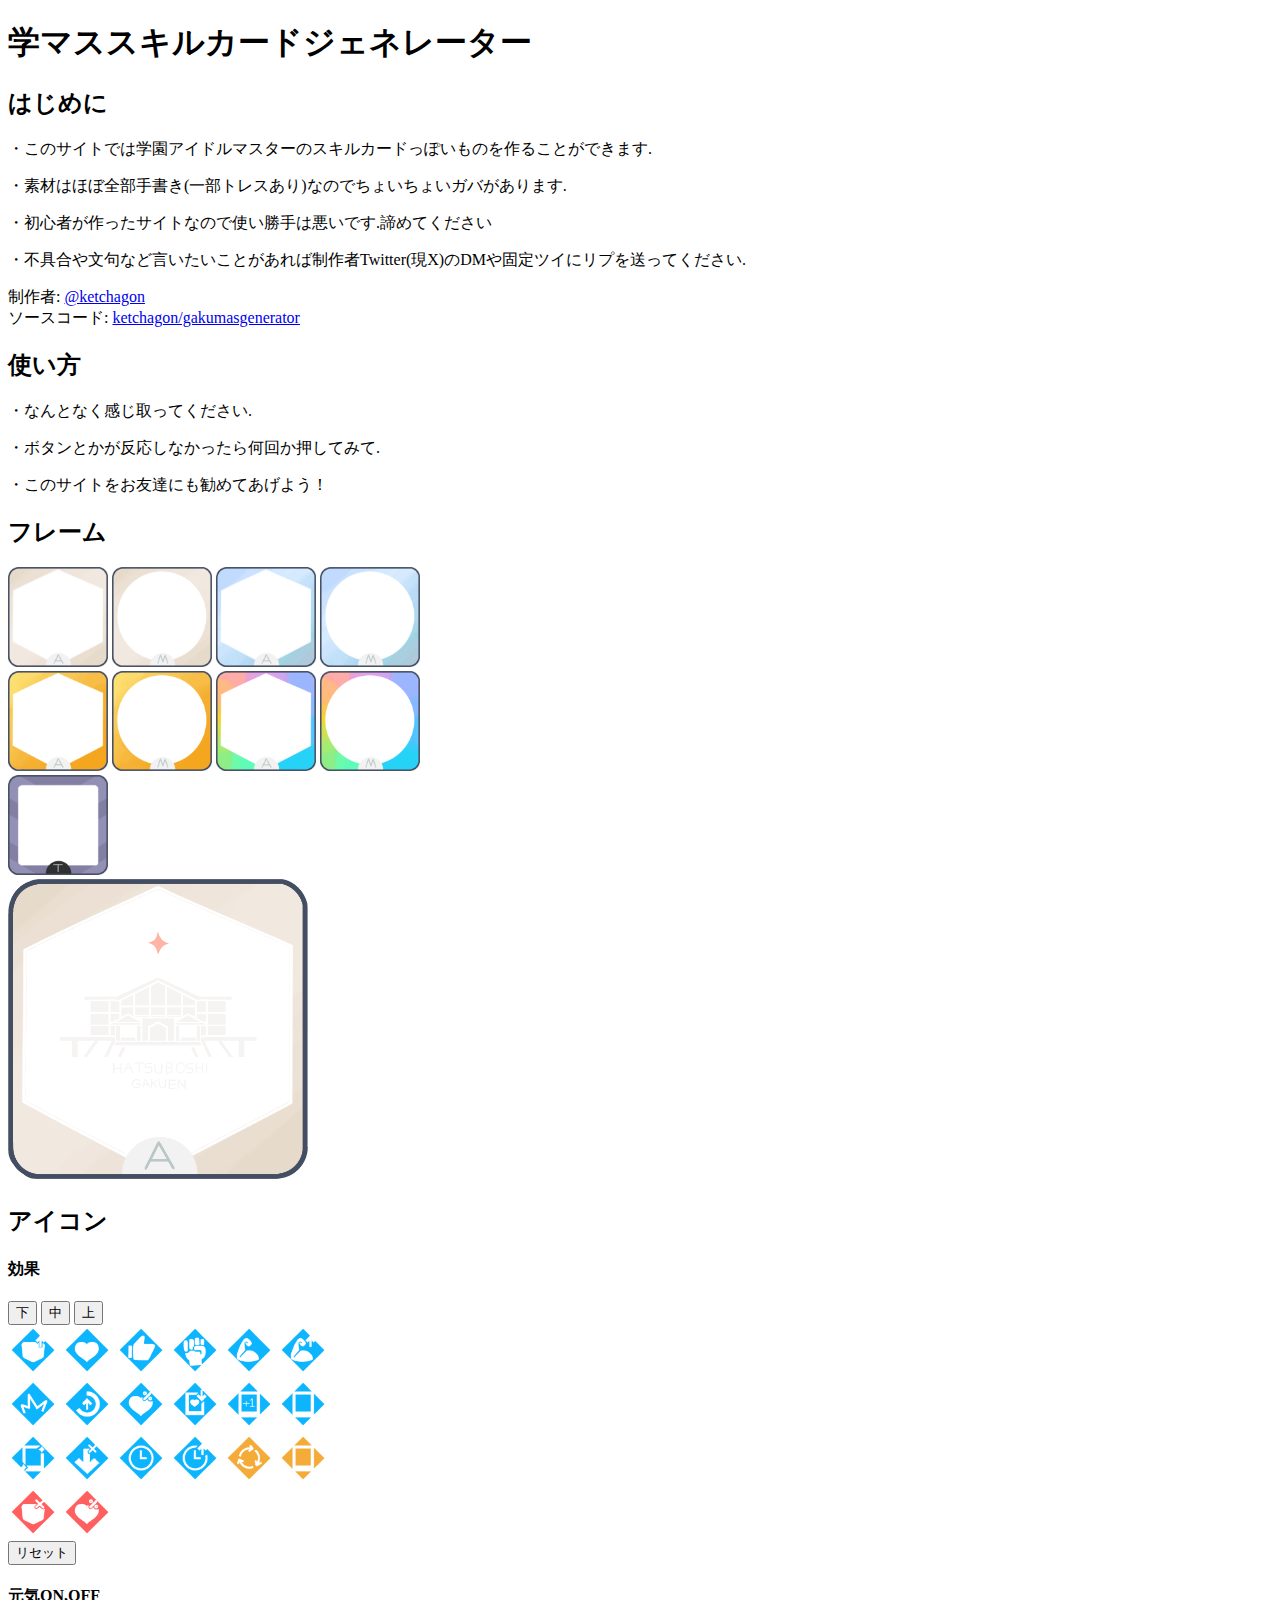
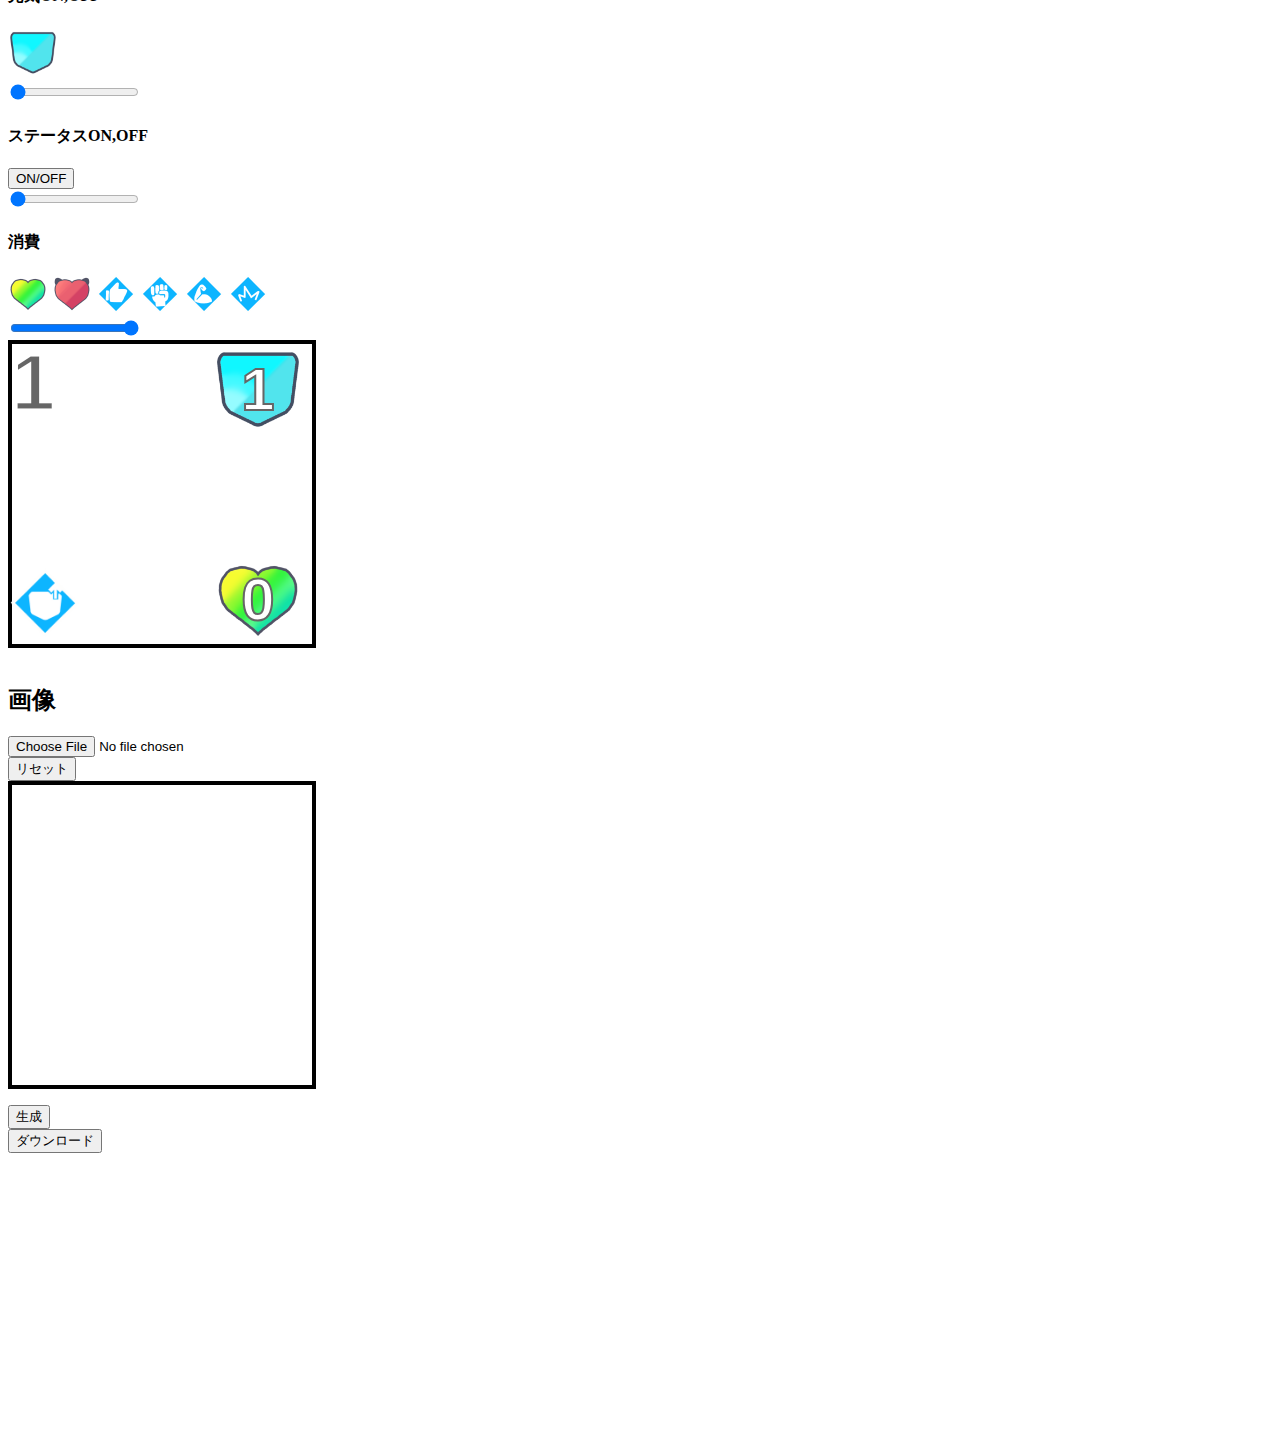
==== commit 147ed3b7: "Update index.html" ====
--- a/index.html
+++ b/index.html
@@ -12,15 +12,15 @@
     <h1>学マススキルカードジェネレーター</h1>
     <section>
         <h2>はじめに</h2>
-        <p>このサイトでは学園アイドルマスターのスキルカードっぽいものを作ることができます.</p>
+        <p>・このサイトでは学園アイドルマスターのスキルカードっぽいものを作ることができます.</p>
         <p>・素材はほぼ全部手書き(一部トレスあり)なのでちょいちょいガバがあります.</p>
         <p>・初心者が作ったサイトなので使い勝手は悪いです.諦めてください</p>
         <p>・不具合や文句など言いたいことがあれば制作者Twitter(現X)のDMや固定ツイにリプを送ってください.</p>
         <p>
             制作者:
-            <a href = "https://x.com/ketchagon">@ketchagon</a><br>
+            <a href = "https://x.com/ketchagon" target="_blank" rel="noopener noreferrer">@ketchagon</a><br>
             ソースコード:
-            <a href = "https://github.com/ketchagon/gakumasgenerator">ketchagon/gakumasgenerator</a><br>
+            <a href = "https://github.com/ketchagon/gakumasgenerator" target="_blank" rel="noopener noreferrer">ketchagon/gakumasgenerator</a><br>
         </p>
     </section>
 
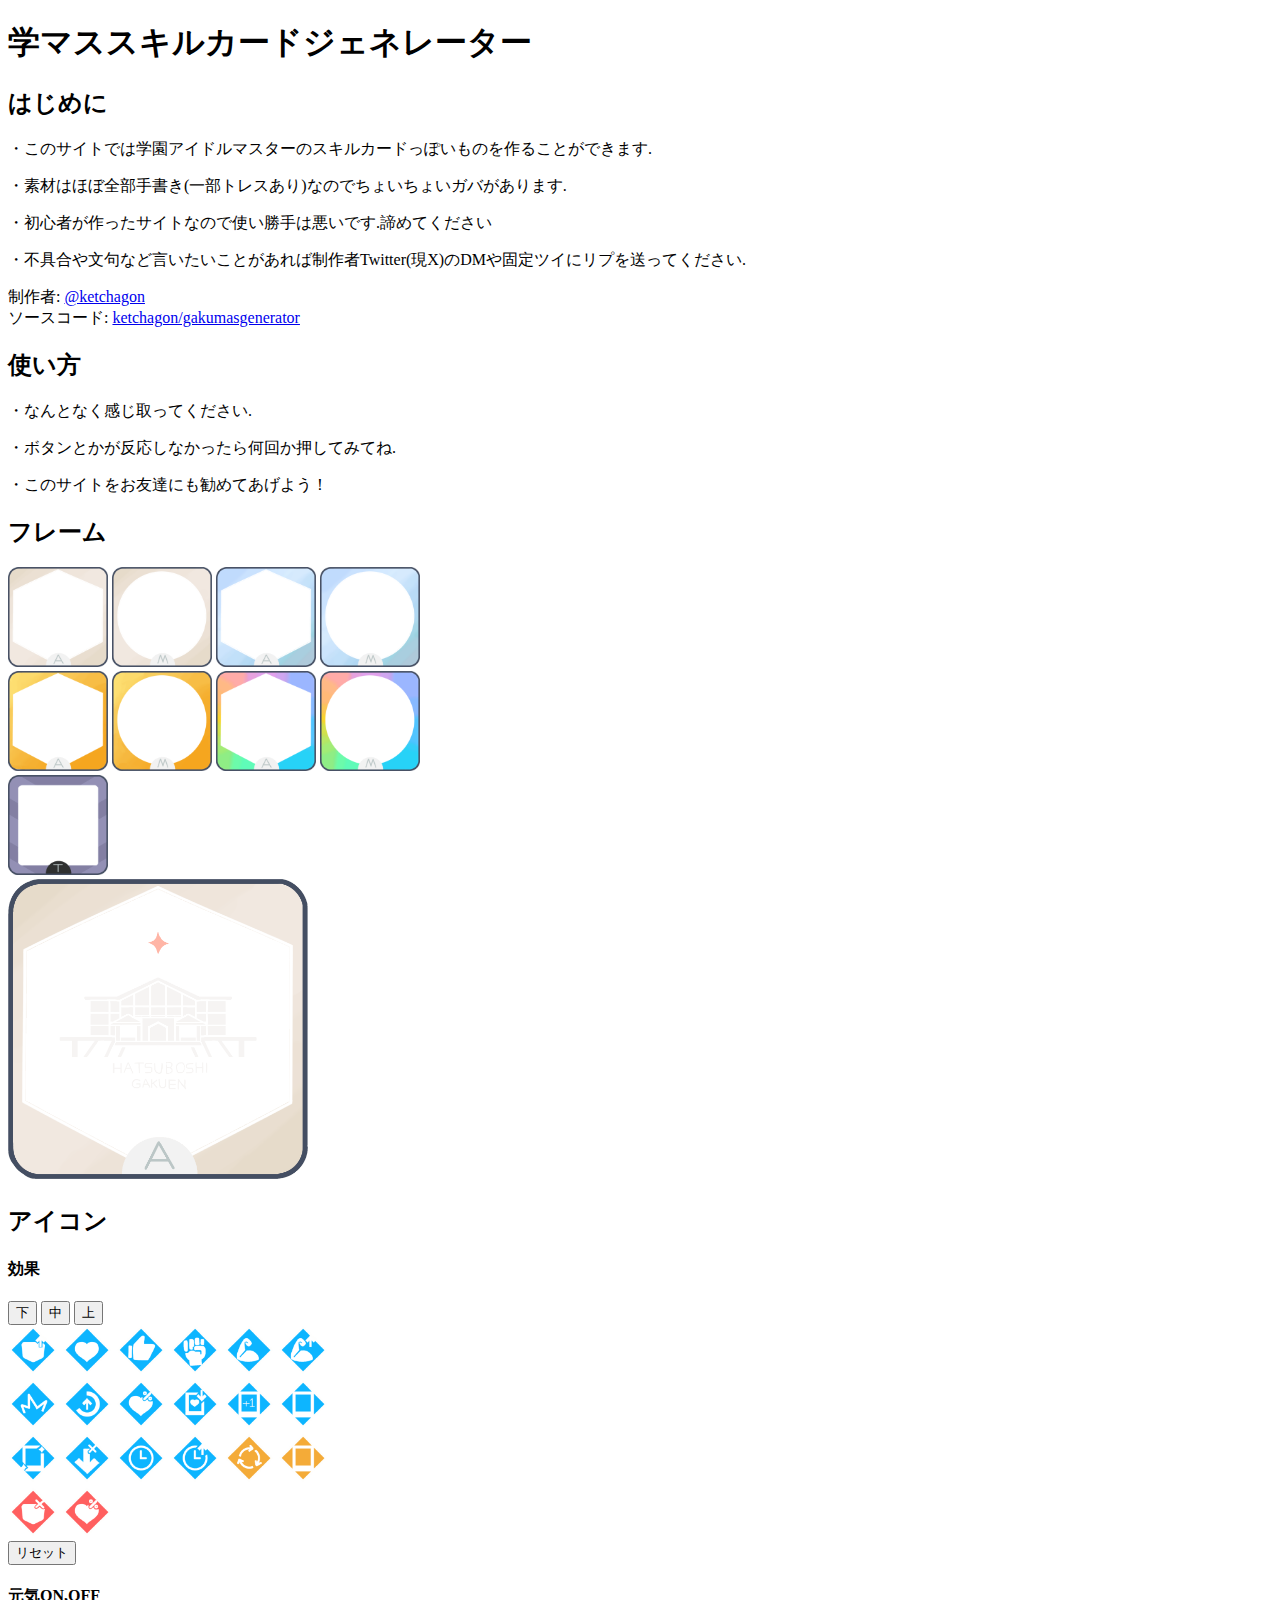
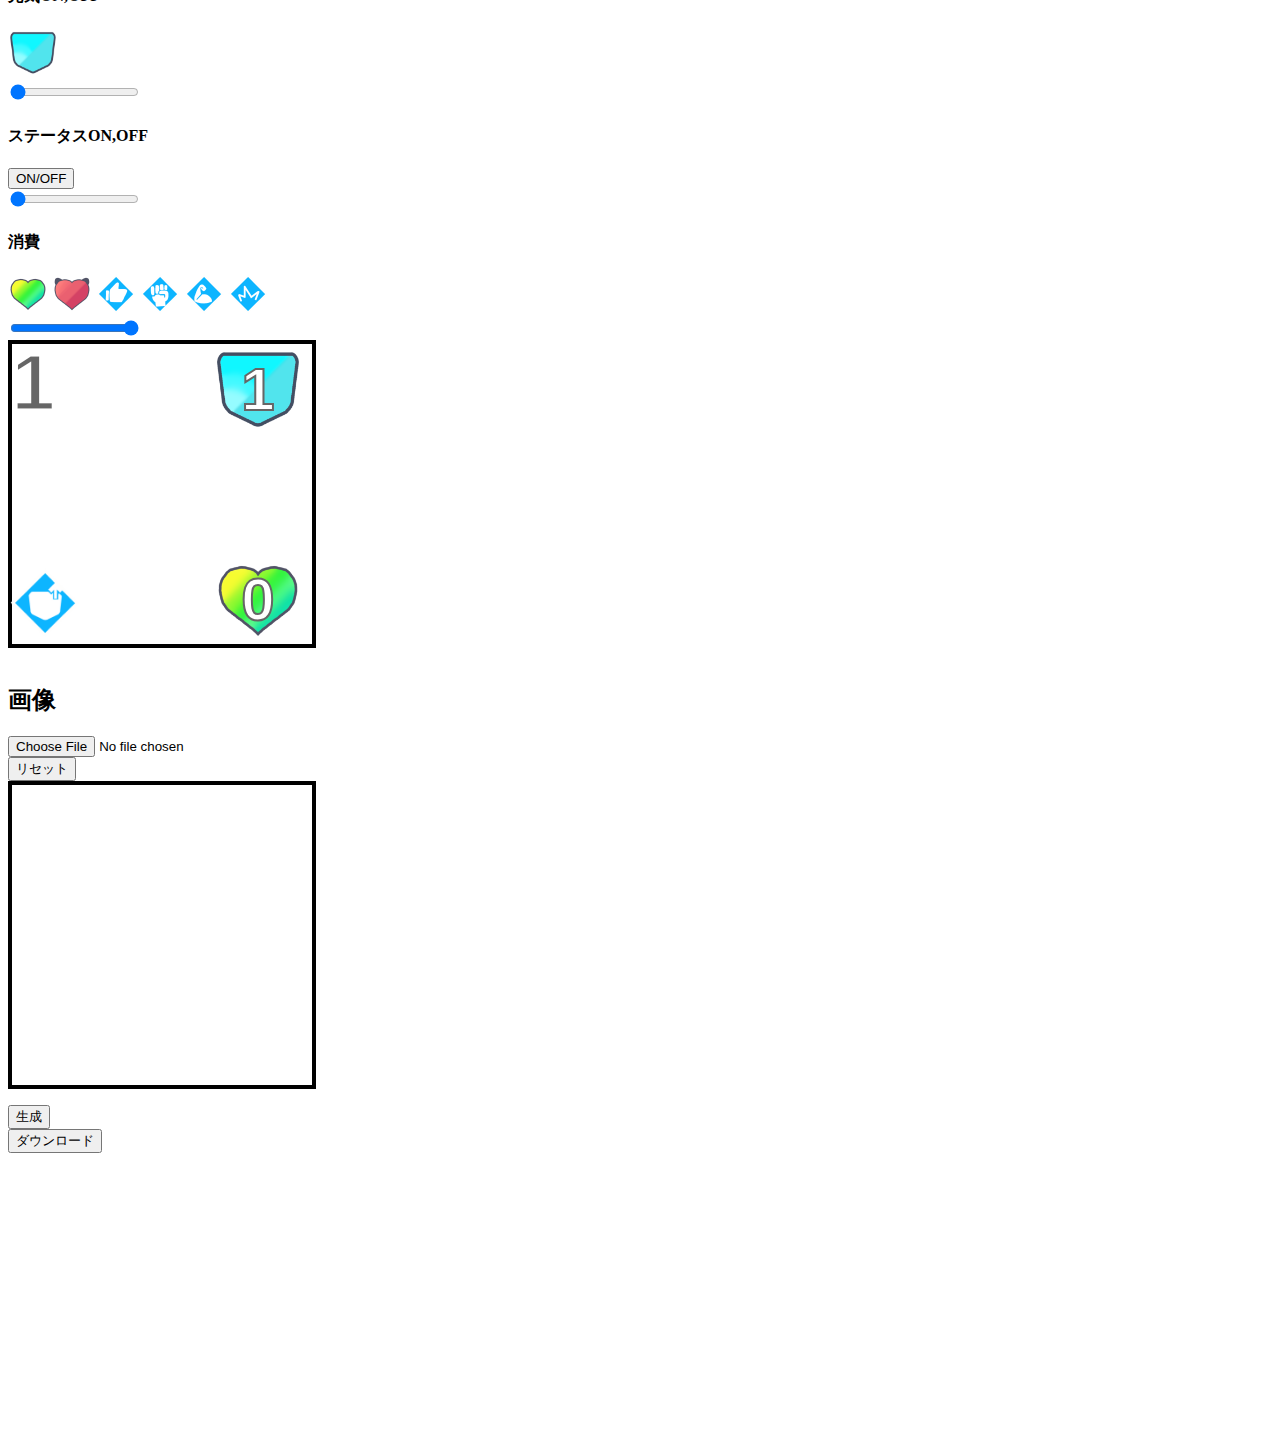
==== commit ff8fe1f7: "Update index.html" ====
--- a/index.html
+++ b/index.html
@@ -27,7 +27,7 @@
     <section>
         <h2>使い方</h2>
         <p>・なんとなく感じ取ってください.</p>
-        <p>・ボタンとかが反応しなかったら何回か押してみて.</p>
+        <p>・ボタンとかが反応しなかったら何回か押してみてね.</p>
         <p>・このサイトをお友達にも勧めてあげよう！</p>
     </section>
     
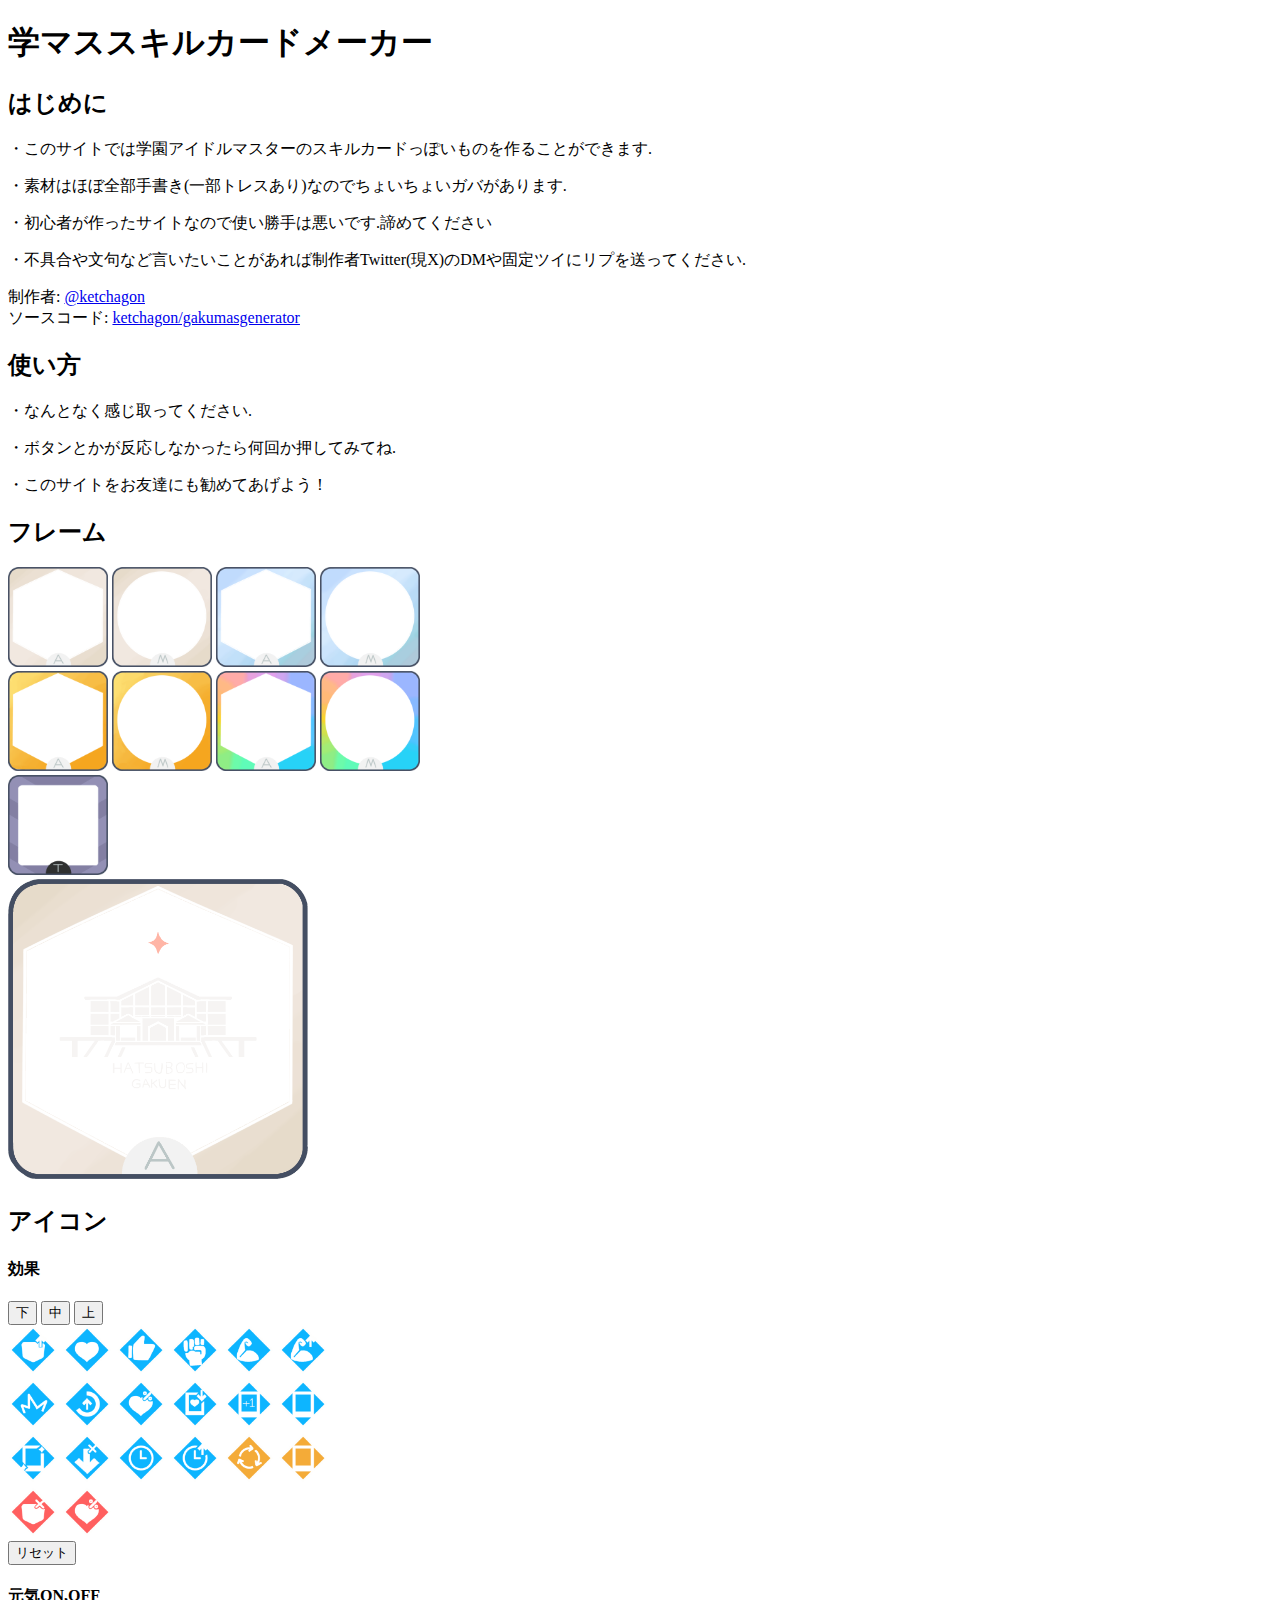
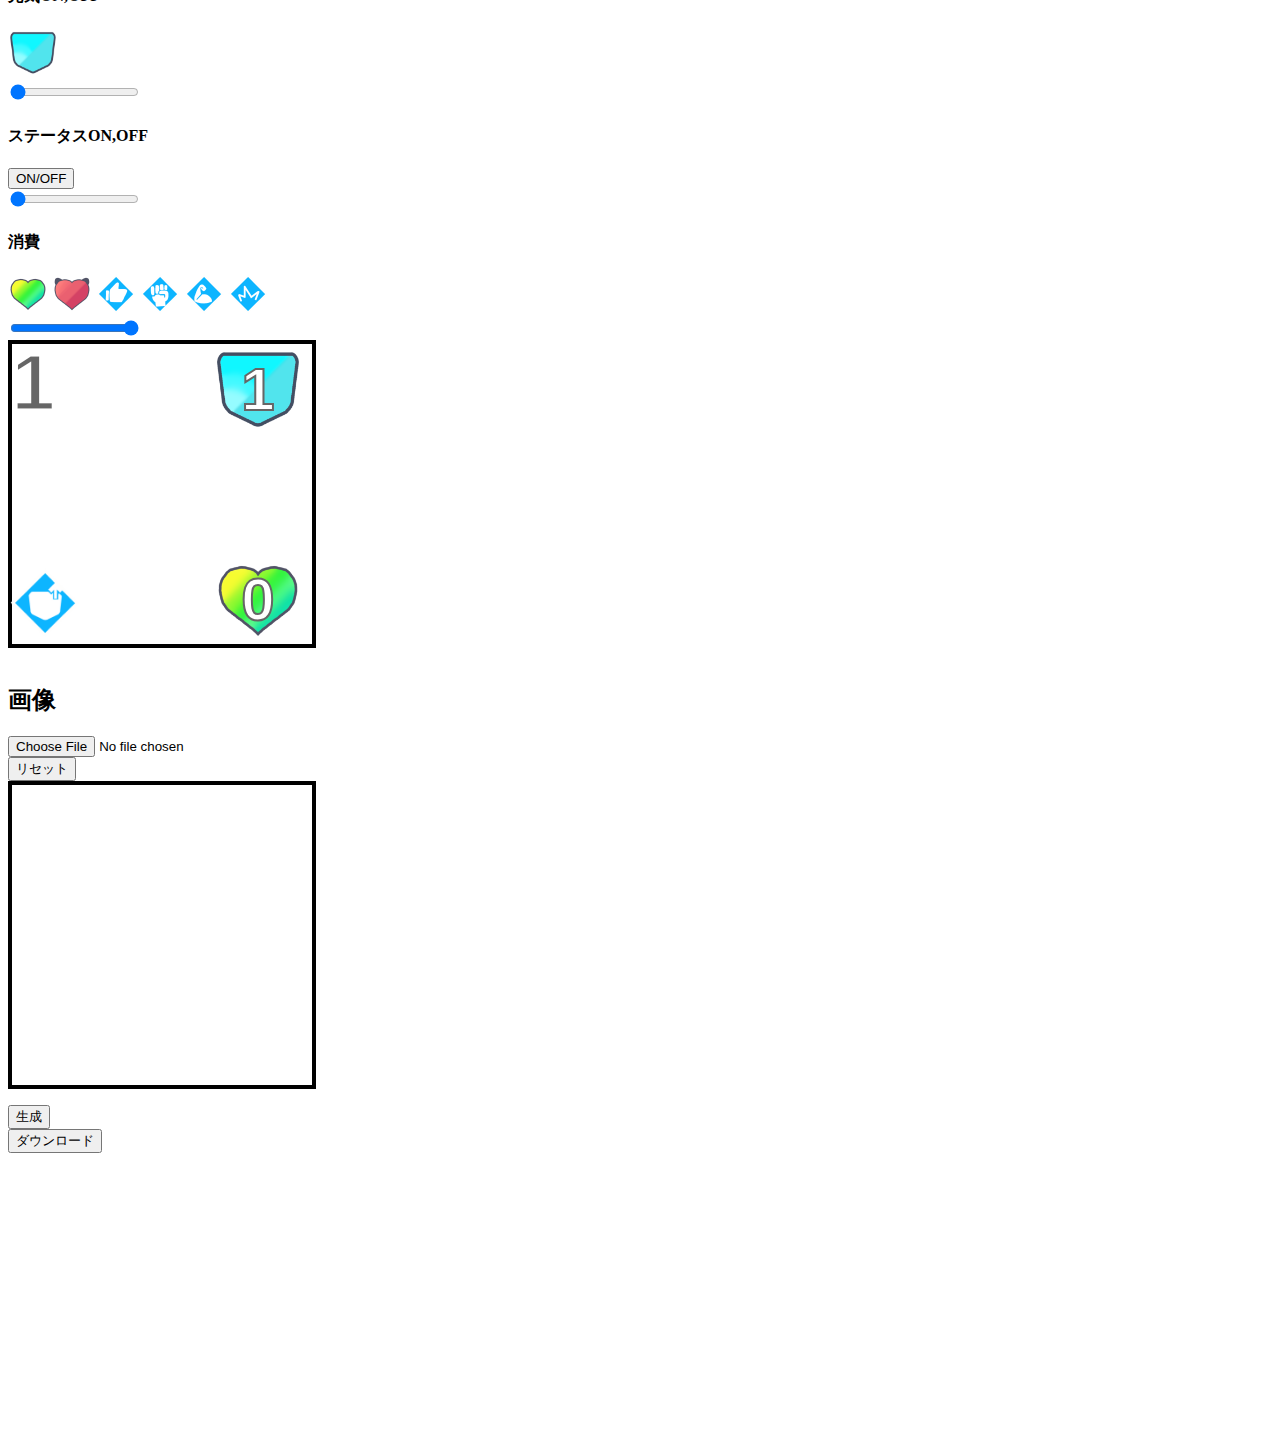
==== commit 4ac3d76d: "Update index.html" ====
--- a/index.html
+++ b/index.html
@@ -2,14 +2,14 @@
 <head>
     <meta charset="UTF-8">
     <title>
-        学マススキルカードジェネレーター
+        学マススキルカードメーカー
     </title>
     <link rel="stylesheet" href="arekore.css">
     <meta name="viewport" content="width=device-width,initial-scale=1">
 
 </head>
 <body>
-    <h1>学マススキルカードジェネレーター</h1>
+    <h1>学マススキルカードメーカー</h1>
     <section>
         <h2>はじめに</h2>
         <p>・このサイトでは学園アイドルマスターのスキルカードっぽいものを作ることができます.</p>
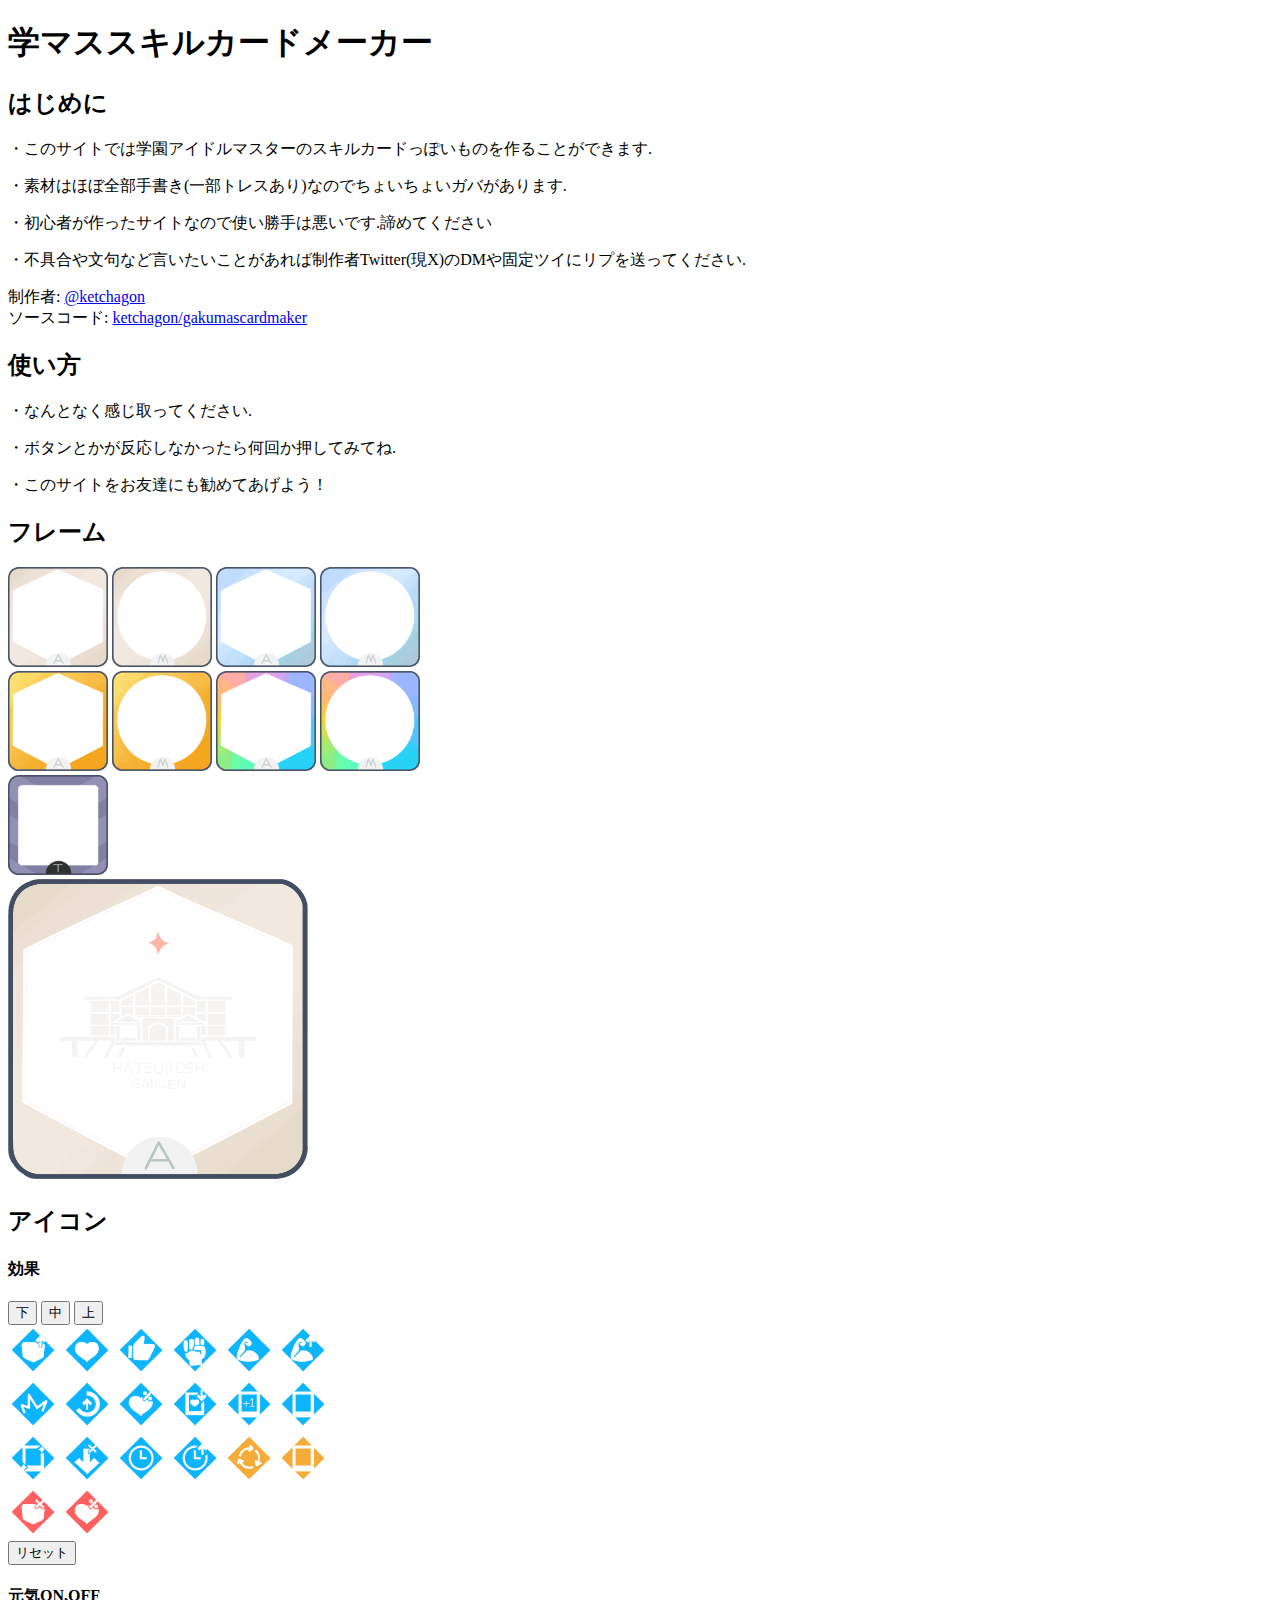
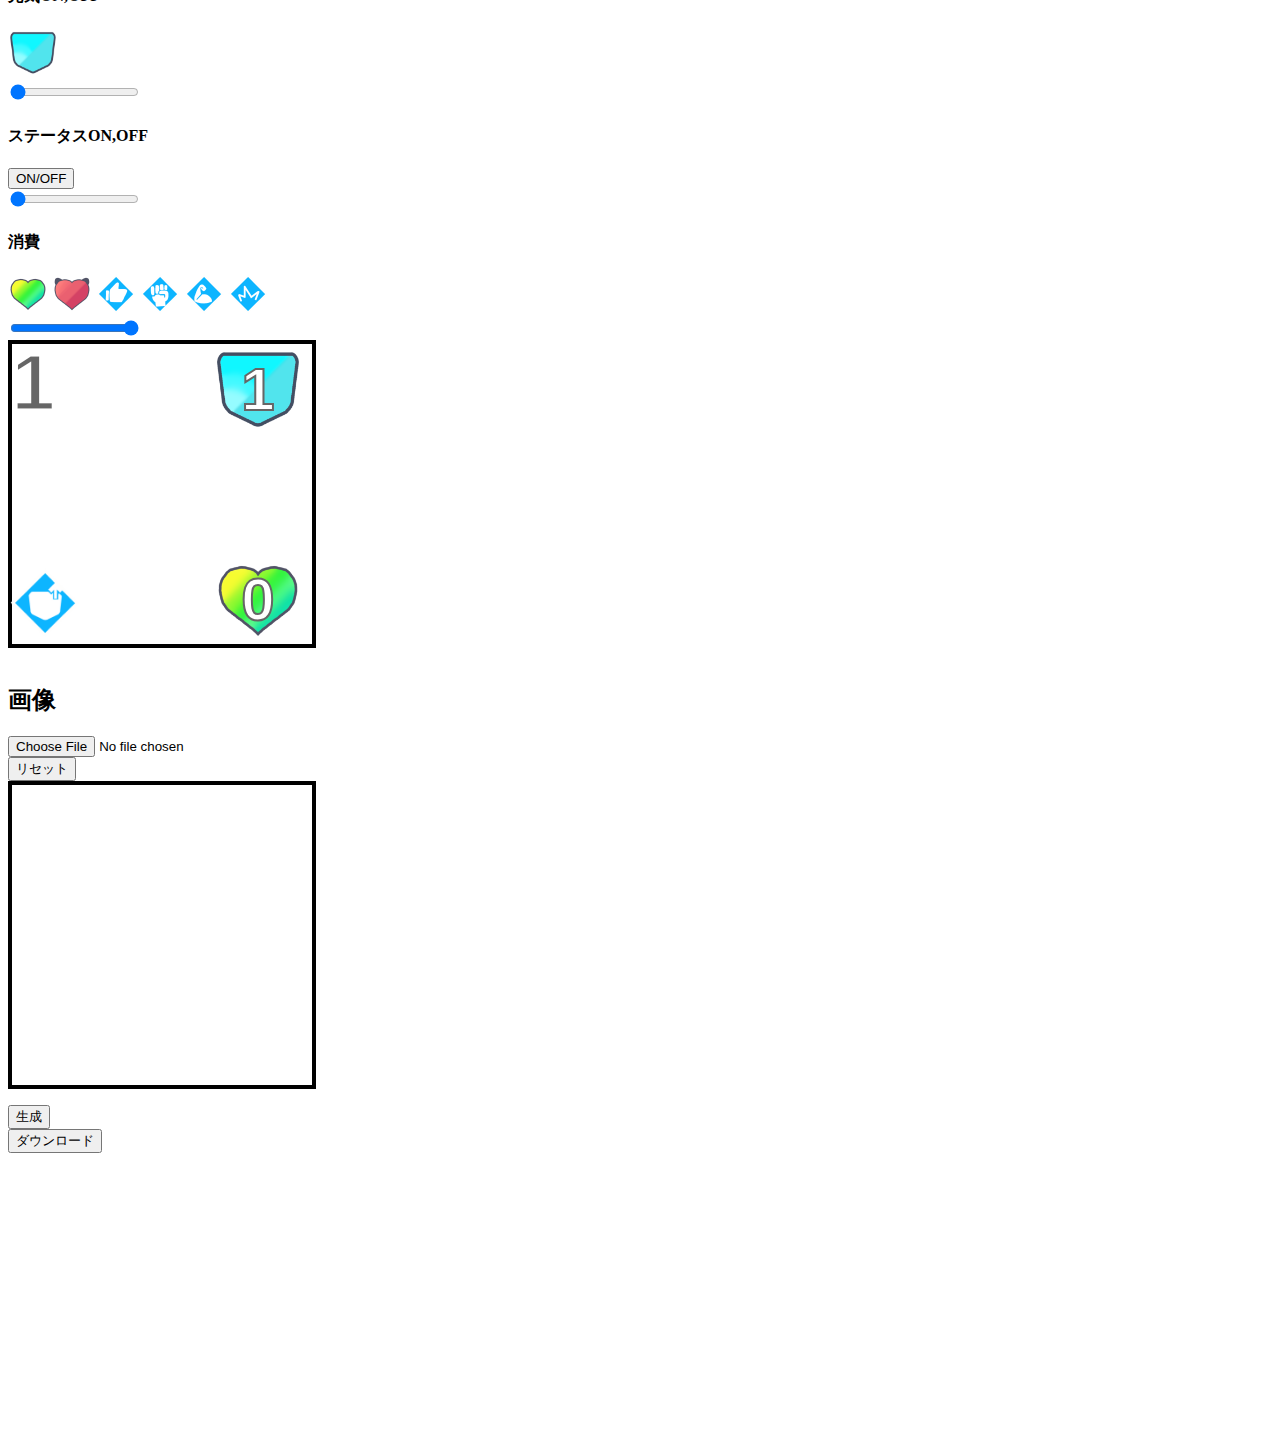
==== commit f9e80c54: "Update index.html" ====
--- a/index.html
+++ b/index.html
@@ -20,7 +20,7 @@
             制作者:
             <a href = "https://x.com/ketchagon" target="_blank" rel="noopener noreferrer">@ketchagon</a><br>
             ソースコード:
-            <a href = "https://github.com/ketchagon/gakumasgenerator" target="_blank" rel="noopener noreferrer">ketchagon/gakumasgenerator</a><br>
+            <a href = "https://github.com/ketchagon/gakumascardmaker" target="_blank" rel="noopener noreferrer">ketchagon/gakumascardmaker</a><br>
         </p>
     </section>
 
